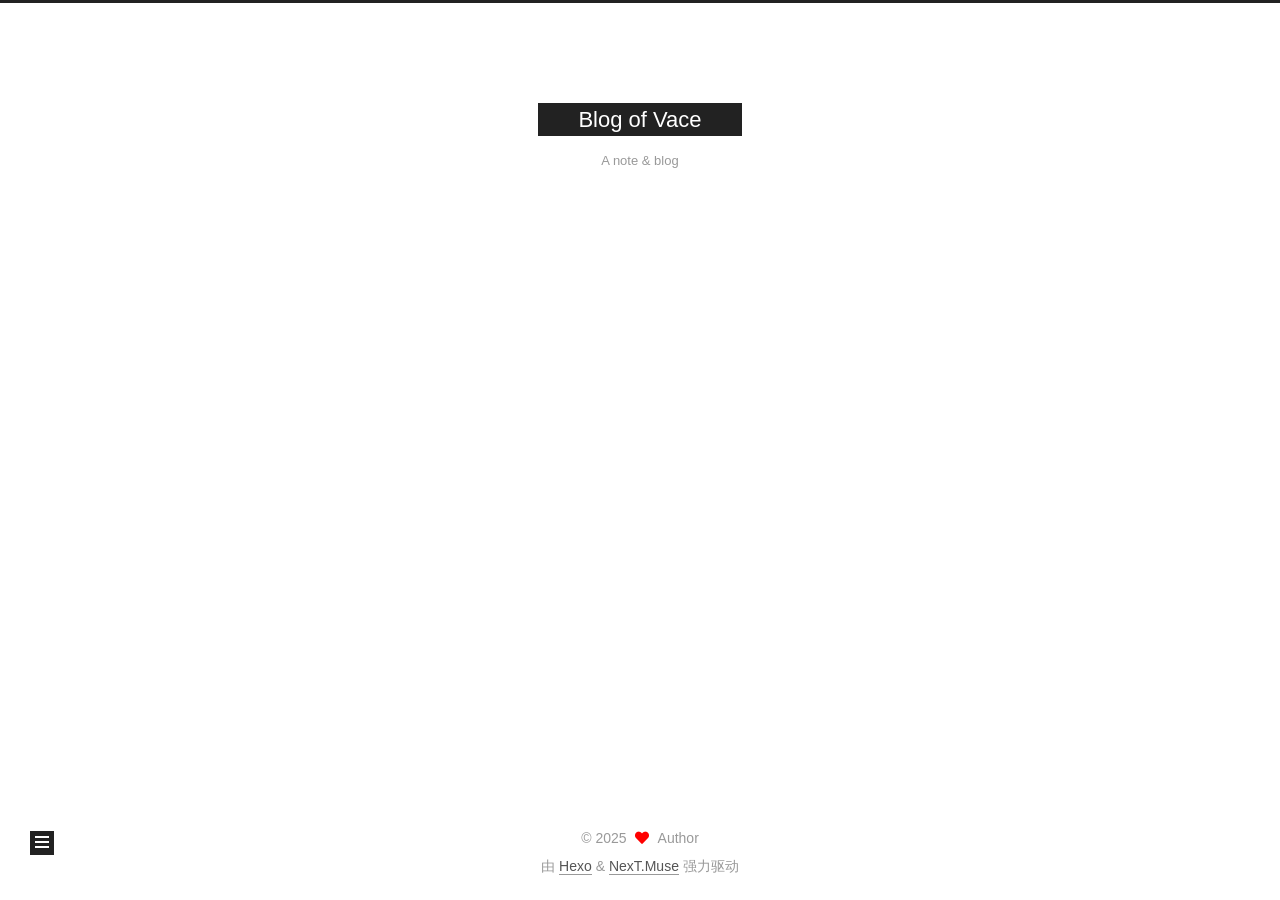
==== about/index.html @ 13afd76b "Site updated: 2025-03-14 20:47:17" ====
<!DOCTYPE html>
<html lang="zh-CN">
<head>
  <meta charset="UTF-8">
<meta name="viewport" content="width=device-width, initial-scale=1, maximum-scale=2">
<meta name="theme-color" content="#222">
<meta name="generator" content="Hexo 7.3.0">
  <link rel="apple-touch-icon" sizes="180x180" href="/images/apple-touch-icon-next.png">
  <link rel="icon" type="image/png" sizes="32x32" href="/images/favicon-32x32-next.png">
  <link rel="icon" type="image/png" sizes="16x16" href="/images/favicon-16x16-next.png">
  <link rel="mask-icon" href="/images/logo.svg" color="#222">

<link rel="stylesheet" href="/css/main.css">


<link rel="stylesheet" href="/lib/font-awesome/css/all.min.css">

<script id="hexo-configurations">
    var NexT = window.NexT || {};
    var CONFIG = {"hostname":"marking-gong.github.io","root":"/","scheme":"Muse","version":"7.8.0","exturl":false,"sidebar":{"position":"left","display":"post","padding":18,"offset":12,"onmobile":false,"width_expanded":320,"width_dual_column":240},"copycode":{"enable":false,"show_result":false,"style":null},"back2top":{"enable":true,"sidebar":false,"scrollpercent":false},"bookmark":{"enable":false,"color":"#222","save":"auto"},"fancybox":false,"mediumzoom":false,"lazyload":false,"pangu":false,"comments":{"style":"tabs","active":null,"storage":true,"lazyload":false,"nav":null},"algolia":{"hits":{"per_page":10},"labels":{"input_placeholder":"Search for Posts","hits_empty":"We didn't find any results for the search: ${query}","hits_stats":"${hits} results found in ${time} ms"}},"localsearch":{"enable":false,"trigger":"auto","top_n_per_article":1,"unescape":false,"preload":false},"motion":{"enable":true,"async":false,"transition":{"post_block":"fadeIn","post_header":"fadeInDown","post_body":"fadeInDown","coll_header":"fadeInLeft","sidebar":"fadeInUp","menu_item":"fadeInDown"},"duration":200},"path":"search.xml"};
  </script>

  <meta property="og:type" content="website">
<meta property="og:title" content="about">
<meta property="og:url" content="https://marking-gong.github.io/about/index.html">
<meta property="og:site_name" content="Blog of Vace">
<meta property="og:locale" content="zh_CN">
<meta property="article:published_time" content="2025-03-08T15:42:40.000Z">
<meta property="article:modified_time" content="2025-03-08T15:42:40.580Z">
<meta property="article:author" content="John Doe">
<meta name="twitter:card" content="summary">

<link rel="canonical" href="https://marking-gong.github.io/about/">


<script id="page-configurations">
  // https://hexo.io/docs/variables.html
  CONFIG.page = {
    sidebar: "",
    isHome : false,
    isPost : false,
    lang   : 'zh-CN'
  };
</script>

  <title>about | Blog of Vace
</title>
  






  <noscript>
  <style>
  .use-motion .brand,
  .use-motion .menu-item,
  .sidebar-inner,
  .use-motion .post-block,
  .use-motion .pagination,
  .use-motion .comments,
  .use-motion .post-header,
  .use-motion .post-body,
  .use-motion .collection-header { opacity: initial; }

  .use-motion .site-title,
  .use-motion .site-subtitle {
    opacity: initial;
    top: initial;
  }

  .use-motion .logo-line-before i { left: initial; }
  .use-motion .logo-line-after i { right: initial; }
  </style>
</noscript>

</head>

<body itemscope itemtype="http://schema.org/WebPage">
  <div class="container use-motion">
    <div class="headband"></div>

    <header class="header" itemscope itemtype="http://schema.org/WPHeader">
      <div class="header-inner"><div class="site-brand-container">
  <div class="site-nav-toggle">
    <div class="toggle" aria-label="切换导航栏">
      <span class="toggle-line toggle-line-first"></span>
      <span class="toggle-line toggle-line-middle"></span>
      <span class="toggle-line toggle-line-last"></span>
    </div>
  </div>

  <div class="site-meta">

    <a href="/" class="brand" rel="start">
      <span class="logo-line-before"><i></i></span>
      <h1 class="site-title">Blog of Vace</h1>
      <span class="logo-line-after"><i></i></span>
    </a>
      <p class="site-subtitle" itemprop="description">A note & blog</p>
  </div>

  <div class="site-nav-right">
    <div class="toggle popup-trigger">
    </div>
  </div>
</div>




<nav class="site-nav">
</nav>




</div>
    </header>

    
  <div class="back-to-top">
    <i class="fa fa-arrow-up"></i>
    <span>0%</span>
  </div>


    <main class="main">
      <div class="main-inner">
        <div class="content-wrap">
          

          <div class="content page posts-expand">
            

    
    
    
    <div class="post-block" lang="zh-CN">
      <header class="post-header">

<h1 class="post-title" itemprop="name headline">about
</h1>

<div class="post-meta">
  

</div>

</header>

      
      
      
      <div class="post-body">
          
      </div>
      
      
      
    </div>
    

    
    
    


          </div>
          

<script>
  window.addEventListener('tabs:register', () => {
    let { activeClass } = CONFIG.comments;
    if (CONFIG.comments.storage) {
      activeClass = localStorage.getItem('comments_active') || activeClass;
    }
    if (activeClass) {
      let activeTab = document.querySelector(`a[href="#comment-${activeClass}"]`);
      if (activeTab) {
        activeTab.click();
      }
    }
  });
  if (CONFIG.comments.storage) {
    window.addEventListener('tabs:click', event => {
      if (!event.target.matches('.tabs-comment .tab-content .tab-pane')) return;
      let commentClass = event.target.classList[1];
      localStorage.setItem('comments_active', commentClass);
    });
  }
</script>

        </div>
          
  
  <div class="toggle sidebar-toggle">
    <span class="toggle-line toggle-line-first"></span>
    <span class="toggle-line toggle-line-middle"></span>
    <span class="toggle-line toggle-line-last"></span>
  </div>

  <aside class="sidebar">
    <div class="sidebar-inner">

      <ul class="sidebar-nav motion-element">
        <li class="sidebar-nav-toc">
          文章目录
        </li>
        <li class="sidebar-nav-overview">
          站点概览
        </li>
      </ul>

      <!--noindex-->
      <div class="post-toc-wrap sidebar-panel">
      </div>
      <!--/noindex-->

      <div class="site-overview-wrap sidebar-panel">
        <div class="site-author motion-element" itemprop="author" itemscope itemtype="http://schema.org/Person">
  <p class="site-author-name" itemprop="name">Author</p>
  <div class="site-description" itemprop="description"></div>
</div>
<div class="site-state-wrap motion-element">
  <nav class="site-state">
      <div class="site-state-item site-state-posts">
          <a href="/archives">
          <span class="site-state-item-count">2</span>
          <span class="site-state-item-name">日志</span>
        </a>
      </div>
  </nav>
</div>



      </div>

    </div>
  </aside>
  <div id="sidebar-dimmer"></div>


      </div>
    </main>

    <footer class="footer">
      <div class="footer-inner">
        

        

<div class="copyright">
  
  &copy; 
  <span itemprop="copyrightYear">2025</span>
  <span class="with-love">
    <i class="fa fa-heart"></i>
  </span>
  <span class="author" itemprop="copyrightHolder">Author</span>
</div>
  <div class="powered-by">由 <a href="https://hexo.io/" class="theme-link" rel="noopener" target="_blank">Hexo</a> & <a href="https://muse.theme-next.org/" class="theme-link" rel="noopener" target="_blank">NexT.Muse</a> 强力驱动
  </div>

        








      </div>
    </footer>
  </div>

  
  <script src="/lib/anime.min.js"></script>
  <script src="/lib/velocity/velocity.min.js"></script>
  <script src="/lib/velocity/velocity.ui.min.js"></script>

<script src="/js/utils.js"></script>

<script src="/js/motion.js"></script>


<script src="/js/schemes/muse.js"></script>


<script src="/js/next-boot.js"></script>




  















  

  

</body>
</html>
---- css/main.css ----
:root {
  --body-bg-color: #fff;
  --content-bg-color: #fff;
  --card-bg-color: #f5f5f5;
  --text-color: #555;
  --blockquote-color: #666;
  --link-color: #555;
  --link-hover-color: #222;
  --brand-color: #fff;
  --brand-hover-color: #fff;
  --table-row-odd-bg-color: #f9f9f9;
  --table-row-hover-bg-color: #f5f5f5;
  --menu-item-bg-color: #f5f5f5;
  --btn-default-bg: #222;
  --btn-default-color: #fff;
  --btn-default-border-color: #222;
  --btn-default-hover-bg: #fff;
  --btn-default-hover-color: #222;
  --btn-default-hover-border-color: #222;
}
html {
  line-height: 1.15; /* 1 */
  -webkit-text-size-adjust: 100%; /* 2 */
}
body {
  margin: 0;
}
main {
  display: block;
}
h1 {
  font-size: 2em;
  margin: 0.67em 0;
}
hr {
  box-sizing: content-box; /* 1 */
  height: 0; /* 1 */
  overflow: visible; /* 2 */
}
pre {
  font-family: monospace, monospace; /* 1 */
  font-size: 1em; /* 2 */
}
a {
  background: transparent;
}
abbr[title] {
  border-bottom: none; /* 1 */
  text-decoration: underline; /* 2 */
  text-decoration: underline dotted; /* 2 */
}
b,
strong {
  font-weight: bolder;
}
code,
kbd,
samp {
  font-family: monospace, monospace; /* 1 */
  font-size: 1em; /* 2 */
}
small {
  font-size: 80%;
}
sub,
sup {
  font-size: 75%;
  line-height: 0;
  position: relative;
  vertical-align: baseline;
}
sub {
  bottom: -0.25em;
}
sup {
  top: -0.5em;
}
img {
  border-style: none;
}
button,
input,
optgroup,
select,
textarea {
  font-family: inherit; /* 1 */
  font-size: 100%; /* 1 */
  line-height: 1.15; /* 1 */
  margin: 0; /* 2 */
}
button,
input {
/* 1 */
  overflow: visible;
}
button,
select {
/* 1 */
  text-transform: none;
}
button,
[type='button'],
[type='reset'],
[type='submit'] {
  -webkit-appearance: button;
}
button::-moz-focus-inner,
[type='button']::-moz-focus-inner,
[type='reset']::-moz-focus-inner,
[type='submit']::-moz-focus-inner {
  border-style: none;
  padding: 0;
}
button:-moz-focusring,
[type='button']:-moz-focusring,
[type='reset']:-moz-focusring,
[type='submit']:-moz-focusring {
  outline: 1px dotted ButtonText;
}
fieldset {
  padding: 0.35em 0.75em 0.625em;
}
legend {
  box-sizing: border-box; /* 1 */
  color: inherit; /* 2 */
  display: table; /* 1 */
  max-width: 100%; /* 1 */
  padding: 0; /* 3 */
  white-space: normal; /* 1 */
}
progress {
  vertical-align: baseline;
}
textarea {
  overflow: auto;
}
[type='checkbox'],
[type='radio'] {
  box-sizing: border-box; /* 1 */
  padding: 0; /* 2 */
}
[type='number']::-webkit-inner-spin-button,
[type='number']::-webkit-outer-spin-button {
  height: auto;
}
[type='search'] {
  outline-offset: -2px; /* 2 */
  -webkit-appearance: textfield; /* 1 */
}
[type='search']::-webkit-search-decoration {
  -webkit-appearance: none;
}
::-webkit-file-upload-button {
  font: inherit; /* 2 */
  -webkit-appearance: button; /* 1 */
}
details {
  display: block;
}
summary {
  display: list-item;
}
template {
  display: none;
}
[hidden] {
  display: none;
}
::selection {
  background: #262a30;
  color: #eee;
}
html,
body {
  height: 100%;
}
body {
  background: var(--body-bg-color);
  color: var(--text-color);
  font-family: 'Lato', "PingFang SC", "Microsoft YaHei", sans-serif;
  font-size: 1em;
  line-height: 2;
}
@media (max-width: 991px) {
  body {
    padding-left: 0 !important;
    padding-right: 0 !important;
  }
}
h1,
h2,
h3,
h4,
h5,
h6 {
  font-family: 'Lato', "PingFang SC", "Microsoft YaHei", sans-serif;
  font-weight: bold;
  line-height: 1.5;
  margin: 20px 0 15px;
}
h1 {
  font-size: 1.5em;
}
h2 {
  font-size: 1.375em;
}
h3 {
  font-size: 1.25em;
}
h4 {
  font-size: 1.125em;
}
h5 {
  font-size: 1em;
}
h6 {
  font-size: 0.875em;
}
p {
  margin: 0 0 20px 0;
}
a,
span.exturl {
  border-bottom: 1px solid #999;
  color: var(--link-color);
  outline: 0;
  text-decoration: none;
  overflow-wrap: break-word;
  word-wrap: break-word;
  cursor: pointer;
}
a:hover,
span.exturl:hover {
  border-bottom-color: var(--link-hover-color);
  color: var(--link-hover-color);
}
iframe,
img,
video {
  display: block;
  margin-left: auto;
  margin-right: auto;
  max-width: 100%;
}
hr {
  background-image: repeating-linear-gradient(-45deg, #ddd, #ddd 4px, transparent 4px, transparent 8px);
  border: 0;
  height: 3px;
  margin: 40px 0;
}
blockquote {
  border-left: 4px solid #ddd;
  color: var(--blockquote-color);
  margin: 0;
  padding: 0 15px;
}
blockquote cite::before {
  content: '-';
  padding: 0 5px;
}
dt {
  font-weight: bold;
}
dd {
  margin: 0;
  padding: 0;
}
kbd {
  background-color: #f5f5f5;
  background-image: linear-gradient(#eee, #fff, #eee);
  border: 1px solid #ccc;
  border-radius: 0.2em;
  box-shadow: 0.1em 0.1em 0.2em rgba(0,0,0,0.1);
  color: #555;
  font-family: inherit;
  padding: 0.1em 0.3em;
  white-space: nowrap;
}
.table-container {
  overflow: auto;
}
table {
  border-collapse: collapse;
  border-spacing: 0;
  font-size: 0.875em;
  margin: 0 0 20px 0;
  width: 100%;
}
tbody tr:nth-of-type(odd) {
  background: var(--table-row-odd-bg-color);
}
tbody tr:hover {
  background: var(--table-row-hover-bg-color);
}
caption,
th,
td {
  font-weight: normal;
  padding: 8px;
  vertical-align: middle;
}
th,
td {
  border: 1px solid #ddd;
  border-bottom: 3px solid #ddd;
}
th {
  font-weight: 700;
  padding-bottom: 10px;
}
td {
  border-bottom-width: 1px;
}
.btn {
  background: var(--btn-default-bg);
  border: 2px solid var(--btn-default-border-color);
  border-radius: 0;
  color: var(--btn-default-color);
  display: inline-block;
  font-size: 0.875em;
  line-height: 2;
  padding: 0 20px;
  text-decoration: none;
  transition-property: background-color;
  transition-delay: 0s;
  transition-duration: 0.2s;
  transition-timing-function: ease-in-out;
}
.btn:hover {
  background: var(--btn-default-hover-bg);
  border-color: var(--btn-default-hover-border-color);
  color: var(--btn-default-hover-color);
}
.btn + .btn {
  margin: 0 0 8px 8px;
}
.btn .fa-fw {
  text-align: left;
  width: 1.285714285714286em;
}
.toggle {
  line-height: 0;
}
.toggle .toggle-line {
  background: #fff;
  display: inline-block;
  height: 2px;
  left: 0;
  position: relative;
  top: 0;
  transition: all 0.4s;
  vertical-align: top;
  width: 100%;
}
.toggle .toggle-line:not(:first-child) {
  margin-top: 3px;
}
.toggle.toggle-arrow .toggle-line-first {
  left: 50%;
  top: 2px;
  transform: rotate(45deg);
  width: 50%;
}
.toggle.toggle-arrow .toggle-line-middle {
  left: 2px;
  width: 90%;
}
.toggle.toggle-arrow .toggle-line-last {
  left: 50%;
  top: -2px;
  transform: rotate(-45deg);
  width: 50%;
}
.toggle.toggle-close .toggle-line-first {
  transform: rotate(-45deg);
  top: 5px;
}
.toggle.toggle-close .toggle-line-middle {
  opacity: 0;
}
.toggle.toggle-close .toggle-line-last {
  transform: rotate(45deg);
  top: -5px;
}
.highlight,
pre {
  background: #f7f7f7;
  color: #4d4d4c;
  line-height: 1.6;
  margin: 0 auto 20px;
}
pre,
code {
  font-family: consolas, Menlo, monospace, "PingFang SC", "Microsoft YaHei";
}
code {
  background: #eee;
  border-radius: 3px;
  color: #555;
  padding: 2px 4px;
  overflow-wrap: break-word;
  word-wrap: break-word;
}
.highlight *::selection {
  background: #d6d6d6;
}
.highlight pre {
  border: 0;
  margin: 0;
  padding: 10px 0;
}
.highlight table {
  border: 0;
  margin: 0;
  width: auto;
}
.highlight td {
  border: 0;
  padding: 0;
}
.highlight figcaption {
  background: #eff2f3;
  color: #4d4d4c;
  display: flex;
  font-size: 0.875em;
  justify-content: space-between;
  line-height: 1.2;
  padding: 0.5em;
}
.highlight figcaption a {
  color: #4d4d4c;
}
.highlight figcaption a:hover {
  border-bottom-color: #4d4d4c;
}
.highlight .gutter {
  -moz-user-select: none;
  -ms-user-select: none;
  -webkit-user-select: none;
  user-select: none;
}
.highlight .gutter pre {
  background: #eff2f3;
  color: #869194;
  padding-left: 10px;
  padding-right: 10px;
  text-align: right;
}
.highlight .code pre {
  background: #f7f7f7;
  padding-left: 10px;
  width: 100%;
}
.gist table {
  width: auto;
}
.gist table td {
  border: 0;
}
pre {
  overflow: auto;
  padding: 10px;
}
pre code {
  background: none;
  color: #4d4d4c;
  font-size: 0.875em;
  padding: 0;
  text-shadow: none;
}
pre .deletion {
  background: #fdd;
}
pre .addition {
  background: #dfd;
}
pre .meta {
  color: #eab700;
  -moz-user-select: none;
  -ms-user-select: none;
  -webkit-user-select: none;
  user-select: none;
}
pre .comment {
  color: #8e908c;
}
pre .variable,
pre .attribute,
pre .tag,
pre .name,
pre .regexp,
pre .ruby .constant,
pre .xml .tag .title,
pre .xml .pi,
pre .xml .doctype,
pre .html .doctype,
pre .css .id,
pre .css .class,
pre .css .pseudo {
  color: #c82829;
}
pre .number,
pre .preprocessor,
pre .built_in,
pre .builtin-name,
pre .literal,
pre .params,
pre .constant,
pre .command {
  color: #f5871f;
}
pre .ruby .class .title,
pre .css .rules .attribute,
pre .string,
pre .symbol,
pre .value,
pre .inheritance,
pre .header,
pre .ruby .symbol,
pre .xml .cdata,
pre .special,
pre .formula {
  color: #718c00;
}
pre .title,
pre .css .hexcolor {
  color: #3e999f;
}
pre .function,
pre .python .decorator,
pre .python .title,
pre .ruby .function .title,
pre .ruby .title .keyword,
pre .perl .sub,
pre .javascript .title,
pre .coffeescript .title {
  color: #4271ae;
}
pre .keyword,
pre .javascript .function {
  color: #8959a8;
}
.blockquote-center {
  border-left: none;
  margin: 40px 0;
  padding: 0;
  position: relative;
  text-align: center;
}
.blockquote-center .fa {
  display: block;
  opacity: 0.6;
  position: absolute;
  width: 100%;
}
.blockquote-center .fa-quote-left {
  border-top: 1px solid #ccc;
  text-align: left;
  top: -20px;
}
.blockquote-center .fa-quote-right {
  border-bottom: 1px solid #ccc;
  text-align: right;
  bottom: -20px;
}
.blockquote-center p,
.blockquote-center div {
  text-align: center;
}
.post-body .group-picture img {
  margin: 0 auto;
  padding: 0 3px;
}
.group-picture-row {
  margin-bottom: 6px;
  overflow: hidden;
}
.group-picture-column {
  float: left;
  margin-bottom: 10px;
}
.post-body .label {
  color: #555;
  display: inline;
  padding: 0 2px;
}
.post-body .label.default {
  background: #f0f0f0;
}
.post-body .label.primary {
  background: #efe6f7;
}
.post-body .label.info {
  background: #e5f2f8;
}
.post-body .label.success {
  background: #e7f4e9;
}
.post-body .label.warning {
  background: #fcf6e1;
}
.post-body .label.danger {
  background: #fae8eb;
}
.post-body .tabs {
  margin-bottom: 20px;
}
.post-body .tabs,
.tabs-comment {
  display: block;
  padding-top: 10px;
  position: relative;
}
.post-body .tabs ul.nav-tabs,
.tabs-comment ul.nav-tabs {
  display: flex;
  flex-wrap: wrap;
  margin: 0;
  margin-bottom: -1px;
  padding: 0;
}
@media (max-width: 413px) {
  .post-body .tabs ul.nav-tabs,
  .tabs-comment ul.nav-tabs {
    display: block;
    margin-bottom: 5px;
  }
}
.post-body .tabs ul.nav-tabs li.tab,
.tabs-comment ul.nav-tabs li.tab {
  border-bottom: 1px solid #ddd;
  border-left: 1px solid transparent;
  border-right: 1px solid transparent;
  border-top: 3px solid transparent;
  flex-grow: 1;
  list-style-type: none;
  border-radius: 0 0 0 0;
}
@media (max-width: 413px) {
  .post-body .tabs ul.nav-tabs li.tab,
  .tabs-comment ul.nav-tabs li.tab {
    border-bottom: 1px solid transparent;
    border-left: 3px solid transparent;
    border-right: 1px solid transparent;
    border-top: 1px solid transparent;
  }
}
@media (max-width: 413px) {
  .post-body .tabs ul.nav-tabs li.tab,
  .tabs-comment ul.nav-tabs li.tab {
    border-radius: 0;
  }
}
.post-body .tabs ul.nav-tabs li.tab a,
.tabs-comment ul.nav-tabs li.tab a {
  border-bottom: initial;
  display: block;
  line-height: 1.8;
  outline: 0;
  padding: 0.25em 0.75em;
  text-align: center;
  transition-delay: 0s;
  transition-duration: 0.2s;
  transition-timing-function: ease-out;
}
.post-body .tabs ul.nav-tabs li.tab a i,
.tabs-comment ul.nav-tabs li.tab a i {
  width: 1.285714285714286em;
}
.post-body .tabs ul.nav-tabs li.tab.active,
.tabs-comment ul.nav-tabs li.tab.active {
  border-bottom: 1px solid transparent;
  border-left: 1px solid #ddd;
  border-right: 1px solid #ddd;
  border-top: 3px solid #fc6423;
}
@media (max-width: 413px) {
  .post-body .tabs ul.nav-tabs li.tab.active,
  .tabs-comment ul.nav-tabs li.tab.active {
    border-bottom: 1px solid #ddd;
    border-left: 3px solid #fc6423;
    border-right: 1px solid #ddd;
    border-top: 1px solid #ddd;
  }
}
.post-body .tabs ul.nav-tabs li.tab.active a,
.tabs-comment ul.nav-tabs li.tab.active a {
  color: var(--link-color);
  cursor: default;
}
.post-body .tabs .tab-content .tab-pane,
.tabs-comment .tab-content .tab-pane {
  border: 1px solid #ddd;
  border-top: 0;
  padding: 20px 20px 0 20px;
  border-radius: 0;
}
.post-body .tabs .tab-content .tab-pane:not(.active),
.tabs-comment .tab-content .tab-pane:not(.active) {
  display: none;
}
.post-body .tabs .tab-content .tab-pane.active,
.tabs-comment .tab-content .tab-pane.active {
  display: block;
}
.post-body .tabs .tab-content .tab-pane.active:nth-of-type(1),
.tabs-comment .tab-content .tab-pane.active:nth-of-type(1) {
  border-radius: 0 0 0 0;
}
@media (max-width: 413px) {
  .post-body .tabs .tab-content .tab-pane.active:nth-of-type(1),
  .tabs-comment .tab-content .tab-pane.active:nth-of-type(1) {
    border-radius: 0;
  }
}
.post-body .note {
  border-radius: 3px;
  margin-bottom: 20px;
  padding: 1em;
  position: relative;
  border: 1px solid #eee;
  border-left-width: 5px;
}
.post-body .note h2,
.post-body .note h3,
.post-body .note h4,
.post-body .note h5,
.post-body .note h6 {
  margin-top: 0;
  border-bottom: initial;
  margin-bottom: 0;
  padding-top: 0;
}
.post-body .note p:first-child,
.post-body .note ul:first-child,
.post-body .note ol:first-child,
.post-body .note table:first-child,
.post-body .note pre:first-child,
.post-body .note blockquote:first-child,
.post-body .note img:first-child {
  margin-top: 0;
}
.post-body .note p:last-child,
.post-body .note ul:last-child,
.post-body .note ol:last-child,
.post-body .note table:last-child,
.post-body .note pre:last-child,
.post-body .note blockquote:last-child,
.post-body .note img:last-child {
  margin-bottom: 0;
}
.post-body .note.default {
  border-left-color: #777;
}
.post-body .note.default h2,
.post-body .note.default h3,
.post-body .note.default h4,
.post-body .note.default h5,
.post-body .note.default h6 {
  color: #777;
}
.post-body .note.primary {
  border-left-color: #6f42c1;
}
.post-body .note.primary h2,
.post-body .note.primary h3,
.post-body .note.primary h4,
.post-body .note.primary h5,
.post-body .note.primary h6 {
  color: #6f42c1;
}
.post-body .note.info {
  border-left-color: #428bca;
}
.post-body .note.info h2,
.post-body .note.info h3,
.post-body .note.info h4,
.post-body .note.info h5,
.post-body .note.info h6 {
  color: #428bca;
}
.post-body .note.success {
  border-left-color: #5cb85c;
}
.post-body .note.success h2,
.post-body .note.success h3,
.post-body .note.success h4,
.post-body .note.success h5,
.post-body .note.success h6 {
  color: #5cb85c;
}
.post-body .note.warning {
  border-left-color: #f0ad4e;
}
.post-body .note.warning h2,
.post-body .note.warning h3,
.post-body .note.warning h4,
.post-body .note.warning h5,
.post-body .note.warning h6 {
  color: #f0ad4e;
}
.post-body .note.danger {
  border-left-color: #d9534f;
}
.post-body .note.danger h2,
.post-body .note.danger h3,
.post-body .note.danger h4,
.post-body .note.danger h5,
.post-body .note.danger h6 {
  color: #d9534f;
}
.pagination .prev,
.pagination .next,
.pagination .page-number,
.pagination .space {
  display: inline-block;
  margin: 0 10px;
  padding: 0 11px;
  position: relative;
  top: -1px;
}
@media (max-width: 767px) {
  .pagination .prev,
  .pagination .next,
  .pagination .page-number,
  .pagination .space {
    margin: 0 5px;
  }
}
.pagination {
  border-top: 1px solid #eee;
  margin: 120px 0 0;
  text-align: center;
}
.pagination .prev,
.pagination .next,
.pagination .page-number {
  border-bottom: 0;
  border-top: 1px solid #eee;
  transition-property: border-color;
  transition-delay: 0s;
  transition-duration: 0.2s;
  transition-timing-function: ease-in-out;
}
.pagination .prev:hover,
.pagination .next:hover,
.pagination .page-number:hover {
  border-top-color: #222;
}
.pagination .space {
  margin: 0;
  padding: 0;
}
.pagination .prev {
  margin-left: 0;
}
.pagination .next {
  margin-right: 0;
}
.pagination .page-number.current {
  background: #ccc;
  border-top-color: #ccc;
  color: #fff;
}
@media (max-width: 767px) {
  .pagination {
    border-top: none;
  }
  .pagination .prev,
  .pagination .next,
  .pagination .page-number {
    border-bottom: 1px solid #eee;
    border-top: 0;
    margin-bottom: 10px;
    padding: 0 10px;
  }
  .pagination .prev:hover,
  .pagination .next:hover,
  .pagination .page-number:hover {
    border-bottom-color: #222;
  }
}
.comments {
  margin-top: 60px;
  overflow: hidden;
}
.comment-button-group {
  display: flex;
  flex-wrap: wrap-reverse;
  justify-content: center;
  margin: 1em 0;
}
.comment-button-group .comment-button {
  margin: 0.1em 0.2em;
}
.comment-button-group .comment-button.active {
  background: var(--btn-default-hover-bg);
  border-color: var(--btn-default-hover-border-color);
  color: var(--btn-default-hover-color);
}
.comment-position {
  display: none;
}
.comment-position.active {
  display: block;
}
.tabs-comment {
  background: var(--content-bg-color);
  margin-top: 4em;
  padding-top: 0;
}
.tabs-comment .comments {
  border: 0;
  box-shadow: none;
  margin-top: 0;
  padding-top: 0;
}
.container {
  min-height: 100%;
  position: relative;
}
.main-inner {
  margin: 0 auto;
  width: 700px;
}
@media (min-width: 1200px) {
  .main-inner {
    width: 800px;
  }
}
@media (min-width: 1600px) {
  .main-inner {
    width: 900px;
  }
}
@media (max-width: 767px) {
  .content-wrap {
    padding: 0 20px;
  }
}
.header {
  background: transparent;
}
.header-inner {
  margin: 0 auto;
  width: 700px;
}
@media (min-width: 1200px) {
  .header-inner {
    width: 800px;
  }
}
@media (min-width: 1600px) {
  .header-inner {
    width: 900px;
  }
}
.site-brand-container {
  display: flex;
  flex-shrink: 0;
  padding: 0 10px;
}
.headband {
  background: #222;
  height: 3px;
}
.site-meta {
  flex-grow: 1;
  text-align: center;
}
@media (max-width: 767px) {
  .site-meta {
    text-align: center;
  }
}
.brand {
  border-bottom: none;
  color: var(--brand-color);
  display: inline-block;
  line-height: 1.375em;
  padding: 0 40px;
  position: relative;
}
.brand:hover {
  color: var(--brand-hover-color);
}
.site-title {
  font-family: 'Lato', "PingFang SC", "Microsoft YaHei", sans-serif;
  font-size: 1.375em;
  font-weight: normal;
  margin: 0;
}
.site-subtitle {
  color: #999;
  font-size: 0.8125em;
  margin: 10px 0;
}
.use-motion .brand {
  opacity: 0;
}
.use-motion .site-title,
.use-motion .site-subtitle,
.use-motion .custom-logo-image {
  opacity: 0;
  position: relative;
  top: -10px;
}
.site-nav-toggle,
.site-nav-right {
  display: none;
}
@media (max-width: 767px) {
  .site-nav-toggle,
  .site-nav-right {
    display: flex;
    flex-direction: column;
    justify-content: center;
  }
}
.site-nav-toggle .toggle,
.site-nav-right .toggle {
  color: var(--text-color);
  padding: 10px;
  width: 22px;
}
.site-nav-toggle .toggle .toggle-line,
.site-nav-right .toggle .toggle-line {
  background: var(--text-color);
  border-radius: 1px;
}
.site-nav {
  display: block;
}
@media (max-width: 767px) {
  .site-nav {
    clear: both;
    display: none;
  }
}
.site-nav.site-nav-on {
  display: block;
}
.menu {
  margin-top: 20px;
  padding-left: 0;
  text-align: center;
}
.menu-item {
  display: inline-block;
  list-style: none;
  margin: 0 10px;
}
@media (max-width: 767px) {
  .menu-item {
    display: block;
    margin-top: 10px;
  }
  .menu-item.menu-item-search {
    display: none;
  }
}
.menu-item a,
.menu-item span.exturl {
  border-bottom: 0;
  display: block;
  font-size: 0.8125em;
  transition-property: border-color;
  transition-delay: 0s;
  transition-duration: 0.2s;
  transition-timing-function: ease-in-out;
}
@media (hover: none) {
  .menu-item a:hover,
  .menu-item span.exturl:hover {
    border-bottom-color: transparent !important;
  }
}
.menu-item .fa,
.menu-item .fab,
.menu-item .far,
.menu-item .fas {
  margin-right: 8px;
}
.menu-item .badge {
  display: inline-block;
  font-weight: bold;
  line-height: 1;
  margin-left: 0.35em;
  margin-top: 0.35em;
  text-align: center;
  white-space: nowrap;
}
@media (max-width: 767px) {
  .menu-item .badge {
    float: right;
    margin-left: 0;
  }
}
.menu-item-active a,
.menu .menu-item a:hover,
.menu .menu-item span.exturl:hover {
  background: var(--menu-item-bg-color);
}
.use-motion .menu-item {
  opacity: 0;
}
.sidebar {
  background: #222;
  bottom: 0;
  box-shadow: inset 0 2px 6px #000;
  position: fixed;
  top: 0;
}
@media (max-width: 991px) {
  .sidebar {
    display: none;
  }
}
.sidebar-inner {
  color: #999;
  padding: 18px 10px;
  text-align: center;
}
.cc-license {
  margin-top: 10px;
  text-align: center;
}
.cc-license .cc-opacity {
  border-bottom: none;
  opacity: 0.7;
}
.cc-license .cc-opacity:hover {
  opacity: 0.9;
}
.cc-license img {
  display: inline-block;
}
.site-author-image {
  border: 2px solid #333;
  display: block;
  margin: 0 auto;
  max-width: 96px;
  padding: 2px;
}
.site-author-name {
  color: #f5f5f5;
  font-weight: normal;
  margin: 5px 0 0;
  text-align: center;
}
.site-description {
  color: #999;
  font-size: 1em;
  margin-top: 5px;
  text-align: center;
}
.links-of-author {
  margin-top: 15px;
}
.links-of-author a,
.links-of-author span.exturl {
  border-bottom-color: #555;
  display: inline-block;
  font-size: 0.8125em;
  margin-bottom: 10px;
  margin-right: 10px;
  vertical-align: middle;
}
.links-of-author a::before,
.links-of-author span.exturl::before {
  background: #547a87;
  border-radius: 50%;
  content: ' ';
  display: inline-block;
  height: 4px;
  margin-right: 3px;
  vertical-align: middle;
  width: 4px;
}
.sidebar-button {
  margin-top: 15px;
}
.sidebar-button a {
  border: 1px solid #fc6423;
  border-radius: 4px;
  color: #fc6423;
  display: inline-block;
  padding: 0 15px;
}
.sidebar-button a .fa,
.sidebar-button a .fab,
.sidebar-button a .far,
.sidebar-button a .fas {
  margin-right: 5px;
}
.sidebar-button a:hover {
  background: #fc6423;
  border: 1px solid #fc6423;
  color: #fff;
}
.sidebar-button a:hover .fa,
.sidebar-button a:hover .fab,
.sidebar-button a:hover .far,
.sidebar-button a:hover .fas {
  color: #fff;
}
.links-of-blogroll {
  font-size: 0.8125em;
  margin-top: 10px;
}
.links-of-blogroll-title {
  font-size: 0.875em;
  font-weight: 600;
  margin-top: 0;
}
.links-of-blogroll-list {
  list-style: none;
  margin: 0;
  padding: 0;
}
#sidebar-dimmer {
  display: none;
}
@media (max-width: 767px) {
  #sidebar-dimmer {
    background: #000;
    display: block;
    height: 100%;
    left: 100%;
    opacity: 0;
    position: fixed;
    top: 0;
    width: 100%;
    z-index: 1100;
  }
  .sidebar-active + #sidebar-dimmer {
    opacity: 0.7;
    transform: translateX(-100%);
    transition: opacity 0.5s;
  }
}
.sidebar-nav {
  margin: 0;
  padding-bottom: 20px;
  padding-left: 0;
}
.sidebar-nav li {
  border-bottom: 1px solid transparent;
  color: #666;
  cursor: pointer;
  display: inline-block;
  font-size: 0.875em;
}
.sidebar-nav li.sidebar-nav-overview {
  margin-left: 10px;
}
.sidebar-nav li:hover {
  color: #f5f5f5;
}
.sidebar-nav .sidebar-nav-active {
  border-bottom-color: #87daff;
  color: #87daff;
}
.sidebar-nav .sidebar-nav-active:hover {
  color: #87daff;
}
.sidebar-panel {
  display: none;
  overflow-x: hidden;
  overflow-y: auto;
}
.sidebar-panel-active {
  display: block;
}
.sidebar-toggle {
  background: #222;
  bottom: 45px;
  cursor: pointer;
  height: 14px;
  left: 30px;
  padding: 5px;
  position: fixed;
  width: 14px;
  z-index: 1300;
}
@media (max-width: 991px) {
  .sidebar-toggle {
    left: 20px;
    opacity: 0.8;
    display: none;
  }
}
.sidebar-toggle:hover .toggle-line {
  background: #87daff;
}
.post-toc {
  font-size: 0.875em;
}
.post-toc ol {
  list-style: none;
  margin: 0;
  padding: 0 2px 5px 10px;
  text-align: left;
}
.post-toc ol > ol {
  padding-left: 0;
}
.post-toc ol a {
  transition-property: all;
  transition-delay: 0s;
  transition-duration: 0.2s;
  transition-timing-function: ease-in-out;
}
.post-toc .nav-item {
  line-height: 1.8;
  overflow: hidden;
  text-overflow: ellipsis;
  white-space: nowrap;
}
.post-toc .nav .nav-child {
  display: none;
}
.post-toc .nav .active > .nav-child {
  display: block;
}
.post-toc .nav .active-current > .nav-child {
  display: block;
}
.post-toc .nav .active-current > .nav-child > .nav-item {
  display: block;
}
.post-toc .nav .active > a {
  border-bottom-color: #87daff;
  color: #87daff;
}
.post-toc .nav .active-current > a {
  color: #87daff;
}
.post-toc .nav .active-current > a:hover {
  color: #87daff;
}
.site-state {
  display: flex;
  justify-content: center;
  line-height: 1.4;
  margin-top: 10px;
  overflow: hidden;
  text-align: center;
  white-space: nowrap;
}
.site-state-item {
  padding: 0 15px;
}
.site-state-item:not(:first-child) {
  border-left: 1px solid #333;
}
.site-state-item a {
  border-bottom: none;
}
.site-state-item-count {
  display: block;
  font-size: 1.25em;
  font-weight: 600;
  text-align: center;
}
.site-state-item-name {
  color: inherit;
  font-size: 0.875em;
}
.footer {
  color: #999;
  font-size: 0.875em;
  padding: 20px 0;
}
.footer.footer-fixed {
  bottom: 0;
  left: 0;
  position: absolute;
  right: 0;
}
.footer-inner {
  box-sizing: border-box;
  margin: 0 auto;
  text-align: center;
  width: 700px;
}
@media (min-width: 1200px) {
  .footer-inner {
    width: 800px;
  }
}
@media (min-width: 1600px) {
  .footer-inner {
    width: 900px;
  }
}
.languages {
  display: inline-block;
  font-size: 1.125em;
  position: relative;
}
.languages .lang-select-label span {
  margin: 0 0.5em;
}
.languages .lang-select {
  height: 100%;
  left: 0;
  opacity: 0;
  position: absolute;
  top: 0;
  width: 100%;
}
.with-love {
  color: #ff0000;
  display: inline-block;
  margin: 0 5px;
}
.powered-by,
.theme-info {
  display: inline-block;
}
@-moz-keyframes iconAnimate {
  0%, 100% {
    transform: scale(1);
  }
  10%, 30% {
    transform: scale(0.9);
  }
  20%, 40%, 60%, 80% {
    transform: scale(1.1);
  }
  50%, 70% {
    transform: scale(1.1);
  }
}
@-webkit-keyframes iconAnimate {
  0%, 100% {
    transform: scale(1);
  }
  10%, 30% {
    transform: scale(0.9);
  }
  20%, 40%, 60%, 80% {
    transform: scale(1.1);
  }
  50%, 70% {
    transform: scale(1.1);
  }
}
@-o-keyframes iconAnimate {
  0%, 100% {
    transform: scale(1);
  }
  10%, 30% {
    transform: scale(0.9);
  }
  20%, 40%, 60%, 80% {
    transform: scale(1.1);
  }
  50%, 70% {
    transform: scale(1.1);
  }
}
@keyframes iconAnimate {
  0%, 100% {
    transform: scale(1);
  }
  10%, 30% {
    transform: scale(0.9);
  }
  20%, 40%, 60%, 80% {
    transform: scale(1.1);
  }
  50%, 70% {
    transform: scale(1.1);
  }
}
.back-to-top {
  font-size: 12px;
  text-align: center;
  transition-delay: 0s;
  transition-duration: 0.2s;
  transition-timing-function: ease-in-out;
}
.back-to-top {
  background: #222;
  bottom: -100px;
  box-sizing: border-box;
  color: #fff;
  cursor: pointer;
  left: 30px;
  opacity: 1;
  padding: 0 6px;
  position: fixed;
  transition-property: bottom;
  z-index: 1300;
  width: 24px;
}
.back-to-top span {
  display: none;
}
.back-to-top:hover {
  color: #87daff;
}
.back-to-top.back-to-top-on {
  bottom: 19px;
}
@media (max-width: 991px) {
  .back-to-top {
    left: 20px;
    opacity: 0.8;
  }
}
.post-body {
  font-family: 'Lato', "PingFang SC", "Microsoft YaHei", sans-serif;
  overflow-wrap: break-word;
  word-wrap: break-word;
}
@media (min-width: 1200px) {
  .post-body {
    font-size: 1.125em;
  }
}
.post-body .exturl .fa {
  font-size: 0.875em;
  margin-left: 4px;
}
.post-body .image-caption,
.post-body .figure .caption {
  color: #999;
  font-size: 0.875em;
  font-weight: bold;
  line-height: 1;
  margin: -20px auto 15px;
  text-align: center;
}
.post-sticky-flag {
  display: inline-block;
  transform: rotate(30deg);
}
.post-button {
  margin-top: 40px;
  text-align: center;
}
.use-motion .post-block,
.use-motion .pagination,
.use-motion .comments {
  opacity: 0;
}
.use-motion .post-header {
  opacity: 0;
}
.use-motion .post-body {
  opacity: 0;
}
.use-motion .collection-header {
  opacity: 0;
}
.posts-collapse {
  margin-left: 35px;
  position: relative;
}
@media (max-width: 767px) {
  .posts-collapse {
    margin-left: 0px;
    margin-right: 0px;
  }
}
.posts-collapse .collection-title {
  font-size: 1.125em;
  position: relative;
}
.posts-collapse .collection-title::before {
  background: #999;
  border: 1px solid #fff;
  border-radius: 50%;
  content: ' ';
  height: 10px;
  left: 0;
  margin-left: -6px;
  margin-top: -4px;
  position: absolute;
  top: 50%;
  width: 10px;
}
.posts-collapse .collection-year {
  font-size: 1.5em;
  font-weight: bold;
  margin: 60px 0;
  position: relative;
}
.posts-collapse .collection-year::before {
  background: #bbb;
  border-radius: 50%;
  content: ' ';
  height: 8px;
  left: 0;
  margin-left: -4px;
  margin-top: -4px;
  position: absolute;
  top: 50%;
  width: 8px;
}
.posts-collapse .collection-header {
  display: block;
  margin: 0 0 0 20px;
}
.posts-collapse .collection-header small {
  color: #bbb;
  margin-left: 5px;
}
.posts-collapse .post-header {
  border-bottom: 1px dashed #ccc;
  margin: 30px 0;
  padding-left: 15px;
  position: relative;
  transition-property: border;
  transition-delay: 0s;
  transition-duration: 0.2s;
  transition-timing-function: ease-in-out;
}
.posts-collapse .post-header::before {
  background: #bbb;
  border: 1px solid #fff;
  border-radius: 50%;
  content: ' ';
  height: 6px;
  left: 0;
  margin-left: -4px;
  position: absolute;
  top: 0.75em;
  transition-property: background;
  width: 6px;
  transition-delay: 0s;
  transition-duration: 0.2s;
  transition-timing-function: ease-in-out;
}
.posts-collapse .post-header:hover {
  border-bottom-color: #666;
}
.posts-collapse .post-header:hover::before {
  background: #222;
}
.posts-collapse .post-meta {
  display: inline;
  font-size: 0.75em;
  margin-right: 10px;
}
.posts-collapse .post-title {
  display: inline;
}
.posts-collapse .post-title a,
.posts-collapse .post-title span.exturl {
  border-bottom: none;
  color: var(--link-color);
}
.posts-collapse .post-title .fa-external-link-alt {
  font-size: 0.875em;
  margin-left: 5px;
}
.posts-collapse::before {
  background: #f5f5f5;
  content: ' ';
  height: 100%;
  left: 0;
  margin-left: -2px;
  position: absolute;
  top: 1.25em;
  width: 4px;
}
.post-eof {
  background: #ccc;
  height: 1px;
  margin: 80px auto 60px;
  text-align: center;
  width: 8%;
}
.post-block:last-of-type .post-eof {
  display: none;
}
.content {
  padding-top: 40px;
}
@media (min-width: 992px) {
  .post-body {
    text-align: justify;
  }
}
@media (max-width: 991px) {
  .post-body {
    text-align: justify;
  }
}
.post-body h1,
.post-body h2,
.post-body h3,
.post-body h4,
.post-body h5,
.post-body h6 {
  padding-top: 10px;
}
.post-body h1 .header-anchor,
.post-body h2 .header-anchor,
.post-body h3 .header-anchor,
.post-body h4 .header-anchor,
.post-body h5 .header-anchor,
.post-body h6 .header-anchor {
  border-bottom-style: none;
  color: #ccc;
  float: right;
  margin-left: 10px;
  visibility: hidden;
}
.post-body h1 .header-anchor:hover,
.post-body h2 .header-anchor:hover,
.post-body h3 .header-anchor:hover,
.post-body h4 .header-anchor:hover,
.post-body h5 .header-anchor:hover,
.post-body h6 .header-anchor:hover {
  color: inherit;
}
.post-body h1:hover .header-anchor,
.post-body h2:hover .header-anchor,
.post-body h3:hover .header-anchor,
.post-body h4:hover .header-anchor,
.post-body h5:hover .header-anchor,
.post-body h6:hover .header-anchor {
  visibility: visible;
}
.post-body iframe,
.post-body img,
.post-body video {
  margin-bottom: 20px;
}
.post-body .video-container {
  height: 0;
  margin-bottom: 20px;
  overflow: hidden;
  padding-top: 75%;
  position: relative;
  width: 100%;
}
.post-body .video-container iframe,
.post-body .video-container object,
.post-body .video-container embed {
  height: 100%;
  left: 0;
  margin: 0;
  position: absolute;
  top: 0;
  width: 100%;
}
.post-gallery {
  align-items: center;
  display: grid;
  grid-gap: 10px;
  grid-template-columns: 1fr 1fr 1fr;
  margin-bottom: 20px;
}
@media (max-width: 767px) {
  .post-gallery {
    grid-template-columns: 1fr 1fr;
  }
}
.post-gallery a {
  border: 0;
}
.post-gallery img {
  margin: 0;
}
.posts-expand .post-header {
  font-size: 1.125em;
}
.posts-expand .post-title {
  font-size: 1.5em;
  font-weight: normal;
  margin: initial;
  text-align: center;
  overflow-wrap: break-word;
  word-wrap: break-word;
}
.posts-expand .post-title-link {
  border-bottom: none;
  color: var(--link-color);
  display: inline-block;
  position: relative;
  vertical-align: top;
}
.posts-expand .post-title-link::before {
  background: var(--link-color);
  bottom: 0;
  content: '';
  height: 2px;
  left: 0;
  position: absolute;
  transform: scaleX(0);
  visibility: hidden;
  width: 100%;
  transition-delay: 0s;
  transition-duration: 0.2s;
  transition-timing-function: ease-in-out;
}
.posts-expand .post-title-link:hover::before {
  transform: scaleX(1);
  visibility: visible;
}
.posts-expand .post-title-link .fa-external-link-alt {
  font-size: 0.875em;
  margin-left: 5px;
}
.posts-expand .post-meta {
  color: #999;
  font-family: 'Lato', "PingFang SC", "Microsoft YaHei", sans-serif;
  font-size: 0.75em;
  margin: 3px 0 60px 0;
  text-align: center;
}
.posts-expand .post-meta .post-description {
  font-size: 0.875em;
  margin-top: 2px;
}
.posts-expand .post-meta time {
  border-bottom: 1px dashed #999;
  cursor: pointer;
}
.post-meta .post-meta-item + .post-meta-item::before {
  content: '|';
  margin: 0 0.5em;
}
.post-meta-divider {
  margin: 0 0.5em;
}
.post-meta-item-icon {
  margin-right: 3px;
}
@media (max-width: 991px) {
  .post-meta-item-icon {
    display: inline-block;
  }
}
@media (max-width: 991px) {
  .post-meta-item-text {
    display: none;
  }
}
.post-nav {
  border-top: 1px solid #eee;
  display: flex;
  justify-content: space-between;
  margin-top: 15px;
  padding: 10px 5px 0;
}
.post-nav-item {
  flex: 1;
}
.post-nav-item a {
  border-bottom: none;
  display: block;
  font-size: 0.875em;
  line-height: 1.6;
  position: relative;
}
.post-nav-item a:active {
  top: 2px;
}
.post-nav-item .fa {
  font-size: 0.75em;
}
.post-nav-item:first-child {
  margin-right: 15px;
}
.post-nav-item:first-child .fa {
  margin-right: 5px;
}
.post-nav-item:last-child {
  margin-left: 15px;
  text-align: right;
}
.post-nav-item:last-child .fa {
  margin-left: 5px;
}
.rtl.post-body p,
.rtl.post-body a,
.rtl.post-body h1,
.rtl.post-body h2,
.rtl.post-body h3,
.rtl.post-body h4,
.rtl.post-body h5,
.rtl.post-body h6,
.rtl.post-body li,
.rtl.post-body ul,
.rtl.post-body ol {
  direction: rtl;
  font-family: UKIJ Ekran;
}
.rtl.post-title {
  font-family: UKIJ Ekran;
}
.post-tags {
  margin-top: 40px;
  text-align: center;
}
.post-tags a {
  display: inline-block;
  font-size: 0.8125em;
}
.post-tags a:not(:last-child) {
  margin-right: 10px;
}
.post-widgets {
  border-top: 1px solid #eee;
  margin-top: 15px;
  text-align: center;
}
.wp_rating {
  height: 20px;
  line-height: 20px;
  margin-top: 10px;
  padding-top: 6px;
  text-align: center;
}
.social-like {
  display: flex;
  font-size: 0.875em;
  justify-content: center;
  text-align: center;
}
.reward-container {
  margin: 20px auto;
  padding: 10px 0;
  text-align: center;
  width: 90%;
}
.reward-container button {
  background: transparent;
  border: 1px solid #fc6423;
  border-radius: 0;
  color: #fc6423;
  cursor: pointer;
  line-height: 2;
  outline: 0;
  padding: 0 15px;
  vertical-align: text-top;
}
.reward-container button:hover {
  background: #fc6423;
  border: 1px solid transparent;
  color: #fa9366;
}
#qr {
  padding-top: 20px;
}
#qr a {
  border: 0;
}
#qr img {
  display: inline-block;
  margin: 0.8em 2em 0 2em;
  max-width: 100%;
  width: 180px;
}
#qr p {
  text-align: center;
}
.category-all-page .category-all-title {
  text-align: center;
}
.category-all-page .category-all {
  margin-top: 20px;
}
.category-all-page .category-list {
  list-style: none;
  margin: 0;
  padding: 0;
}
.category-all-page .category-list-item {
  margin: 5px 10px;
}
.category-all-page .category-list-count {
  color: #bbb;
}
.category-all-page .category-list-count::before {
  content: ' (';
  display: inline;
}
.category-all-page .category-list-count::after {
  content: ') ';
  display: inline;
}
.category-all-page .category-list-child {
  padding-left: 10px;
}
.event-list {
  padding: 0;
}
.event-list hr {
  background: #222;
  margin: 20px 0 45px 0;
}
.event-list hr::after {
  background: #222;
  color: #fff;
  content: 'NOW';
  display: inline-block;
  font-weight: bold;
  padding: 0 5px;
  text-align: right;
}
.event-list .event {
  background: #222;
  margin: 20px 0;
  min-height: 40px;
  padding: 15px 0 15px 10px;
}
.event-list .event .event-summary {
  color: #fff;
  margin: 0;
  padding-bottom: 3px;
}
.event-list .event .event-summary::before {
  animation: dot-flash 1s alternate infinite ease-in-out;
  color: #fff;
  content: '\f111';
  display: inline-block;
  font-size: 10px;
  margin-right: 25px;
  vertical-align: middle;
  font-family: 'Font Awesome 5 Free';
  font-weight: 900;
}
.event-list .event .event-relative-time {
  color: #bbb;
  display: inline-block;
  font-size: 12px;
  font-weight: normal;
  padding-left: 12px;
}
.event-list .event .event-details {
  color: #fff;
  display: block;
  line-height: 18px;
  margin-left: 56px;
  padding-bottom: 6px;
  padding-top: 3px;
  text-indent: -24px;
}
.event-list .event .event-details::before {
  color: #fff;
  display: inline-block;
  margin-right: 9px;
  text-align: center;
  text-indent: 0;
  width: 14px;
  font-family: 'Font Awesome 5 Free';
  font-weight: 900;
}
.event-list .event .event-details.event-location::before {
  content: '\f041';
}
.event-list .event .event-details.event-duration::before {
  content: '\f017';
}
.event-list .event-past {
  background: #f5f5f5;
}
.event-list .event-past .event-summary,
.event-list .event-past .event-details {
  color: #bbb;
  opacity: 0.9;
}
.event-list .event-past .event-summary::before,
.event-list .event-past .event-details::before {
  animation: none;
  color: #bbb;
}
@-moz-keyframes dot-flash {
  from {
    opacity: 1;
    transform: scale(1);
  }
  to {
    opacity: 0;
    transform: scale(0.8);
  }
}
@-webkit-keyframes dot-flash {
  from {
    opacity: 1;
    transform: scale(1);
  }
  to {
    opacity: 0;
    transform: scale(0.8);
  }
}
@-o-keyframes dot-flash {
  from {
    opacity: 1;
    transform: scale(1);
  }
  to {
    opacity: 0;
    transform: scale(0.8);
  }
}
@keyframes dot-flash {
  from {
    opacity: 1;
    transform: scale(1);
  }
  to {
    opacity: 0;
    transform: scale(0.8);
  }
}
ul.breadcrumb {
  font-size: 0.75em;
  list-style: none;
  margin: 1em 0;
  padding: 0 2em;
  text-align: center;
}
ul.breadcrumb li {
  display: inline;
}
ul.breadcrumb li + li::before {
  content: '/\00a0';
  font-weight: normal;
  padding: 0.5em;
}
ul.breadcrumb li + li:last-child {
  font-weight: bold;
}
.tag-cloud {
  text-align: center;
}
.tag-cloud a {
  display: inline-block;
  margin: 10px;
}
.tag-cloud a:hover {
  color: var(--link-hover-color) !important;
}
@media (max-width: 767px) {
  .header-inner,
  .main-inner,
  .footer-inner {
    width: auto;
  }
}
.header-inner {
  padding-top: 100px;
}
@media (max-width: 767px) {
  .header-inner {
    padding-top: 50px;
  }
}
.main-inner {
  padding-bottom: 60px;
}
.content {
  padding-top: 70px;
}
@media (max-width: 767px) {
  .content {
    padding-top: 35px;
  }
}
embed {
  display: block;
  margin: 0 auto 25px auto;
}
.custom-logo .site-meta-headline {
  text-align: center;
}
.custom-logo .site-title {
  color: #222;
  margin: 10px auto 0;
}
.custom-logo .site-title a {
  border: 0;
}
.custom-logo-image {
  background: #fff;
  margin: 0 auto;
  max-width: 150px;
  padding: 5px;
}
.brand {
  background: var(--btn-default-bg);
}
@media (max-width: 767px) {
  .site-nav {
    border-bottom: 1px solid #ddd;
    border-top: 1px solid #ddd;
    left: 0;
    margin: 0;
    padding: 0;
    width: 100%;
  }
}
@media (max-width: 767px) {
  .menu {
    text-align: left;
  }
}
.menu-item-active a,
.menu .menu-item a:hover,
.menu .menu-item span.exturl:hover {
  background: transparent;
  border-bottom: 1px solid var(--link-hover-color) !important;
}
@media (max-width: 767px) {
  .menu-item-active a,
  .menu .menu-item a:hover,
  .menu .menu-item span.exturl:hover {
    border-bottom: 1px dotted #ddd !important;
  }
}
@media (max-width: 767px) {
  .menu .menu-item {
    margin: 0 10px;
  }
}
.menu .menu-item a,
.menu .menu-item span.exturl {
  border-bottom: 1px solid transparent;
}
@media (max-width: 767px) {
  .menu .menu-item a,
  .menu .menu-item span.exturl {
    padding: 5px 10px;
  }
}
@media (min-width: 768px) {
  .menu .menu-item .fa,
  .menu .menu-item .fab,
  .menu .menu-item .far,
  .menu .menu-item .fas {
    display: block;
    line-height: 2;
    margin-right: 0;
    width: 100%;
  }
}
.menu .menu-item .badge {
  background: #eee;
  padding: 1px 4px;
}
.sub-menu {
  margin: 10px 0;
}
.sub-menu .menu-item {
  display: inline-block;
}
.sidebar {
  left: -320px;
}
.sidebar.sidebar-active {
  left: 0;
}
.sidebar {
  width: 320px;
  z-index: 1200;
  transition-delay: 0s;
  transition-duration: 0.2s;
  transition-timing-function: ease-out;
}
.sidebar a,
.sidebar span.exturl {
  border-bottom-color: #555;
  color: #999;
}
.sidebar a:hover,
.sidebar span.exturl:hover {
  border-bottom-color: #eee;
  color: #eee;
}
.links-of-blogroll-item {
  padding: 2px 10px;
}
.links-of-blogroll-item a,
.links-of-blogroll-item span.exturl {
  box-sizing: border-box;
  display: inline-block;
  max-width: 280px;
  overflow: hidden;
  text-overflow: ellipsis;
  white-space: nowrap;
}
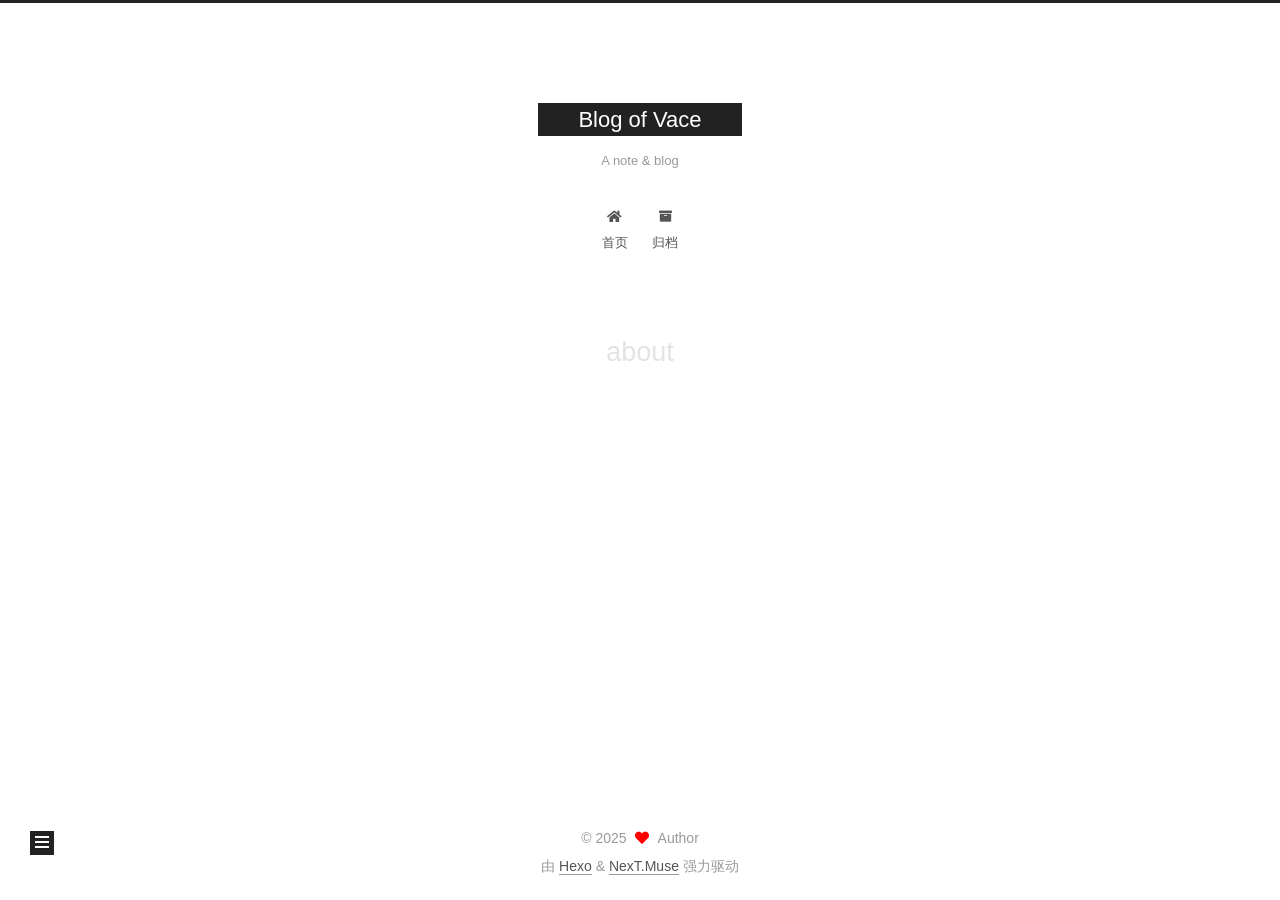
==== commit b13c5b5e: "Site updated: 2025-03-14 20:50:44" ====
--- a/about/index.html
+++ b/about/index.html
@@ -17,7 +17,7 @@
 
 <script id="hexo-configurations">
     var NexT = window.NexT || {};
-    var CONFIG = {"hostname":"marking-gong.github.io","root":"/","scheme":"Muse","version":"7.8.0","exturl":false,"sidebar":{"position":"left","display":"post","padding":18,"offset":12,"onmobile":false,"width_expanded":320,"width_dual_column":240},"copycode":{"enable":false,"show_result":false,"style":null},"back2top":{"enable":true,"sidebar":false,"scrollpercent":false},"bookmark":{"enable":false,"color":"#222","save":"auto"},"fancybox":false,"mediumzoom":false,"lazyload":false,"pangu":false,"comments":{"style":"tabs","active":null,"storage":true,"lazyload":false,"nav":null},"algolia":{"hits":{"per_page":10},"labels":{"input_placeholder":"Search for Posts","hits_empty":"We didn't find any results for the search: ${query}","hits_stats":"${hits} results found in ${time} ms"}},"localsearch":{"enable":false,"trigger":"auto","top_n_per_article":1,"unescape":false,"preload":false},"motion":{"enable":true,"async":false,"transition":{"post_block":"fadeIn","post_header":"fadeInDown","post_body":"fadeInDown","coll_header":"fadeInLeft","sidebar":"fadeInUp","menu_item":"fadeInDown"},"duration":200},"path":"search.xml"};
+    var CONFIG = {"hostname":"marking-gong.github.io","root":"/","scheme":"Muse","version":"7.8.0","exturl":false,"sidebar":{"position":"left","display":"post","padding":18,"offset":12,"onmobile":false},"copycode":{"enable":false,"show_result":false,"style":null},"back2top":{"enable":true,"sidebar":false,"scrollpercent":false},"bookmark":{"enable":false,"color":"#222","save":"auto"},"fancybox":false,"mediumzoom":false,"lazyload":false,"pangu":false,"comments":{"style":"tabs","active":null,"storage":true,"lazyload":false,"nav":null},"algolia":{"hits":{"per_page":10},"labels":{"input_placeholder":"Search for Posts","hits_empty":"We didn't find any results for the search: ${query}","hits_stats":"${hits} results found in ${time} ms"}},"localsearch":{"enable":false,"trigger":"auto","top_n_per_article":1,"unescape":false,"preload":false},"motion":{"enable":true,"async":false,"transition":{"post_block":"fadeIn","post_header":"slideDownIn","post_body":"slideDownIn","coll_header":"slideLeftIn","sidebar":"slideUpIn"}},"path":"search.xml"};
   </script>
 
   <meta property="og:type" content="website">
@@ -111,6 +111,18 @@
 
 
 <nav class="site-nav">
+  <ul id="menu" class="main-menu menu">
+        <li class="menu-item menu-item-home">
+
+    <a href="/" rel="section"><i class="fa fa-home fa-fw"></i>首页</a>
+
+  </li>
+        <li class="menu-item menu-item-archives">
+
+    <a href="/archives/" rel="section"><i class="fa fa-archive fa-fw"></i>归档</a>
+
+  </li>
+  </ul>
 </nav>
 
 
@@ -130,6 +142,8 @@
       <div class="main-inner">
         <div class="content-wrap">
           
+  
+  
 
           <div class="content page posts-expand">
             
@@ -226,7 +240,8 @@
 <div class="site-state-wrap motion-element">
   <nav class="site-state">
       <div class="site-state-item site-state-posts">
-          <a href="/archives">
+          <a href="/archives/">
+        
           <span class="site-state-item-count">2</span>
           <span class="site-state-item-name">日志</span>
         </a>
--- a/css/main.css
+++ b/css/main.css
@@ -1168,7 +1168,7 @@
 }
 .links-of-author a::before,
 .links-of-author span.exturl::before {
-  background: #547a87;
+  background: #8641be;
   border-radius: 50%;
   content: ' ';
   display: inline-block;
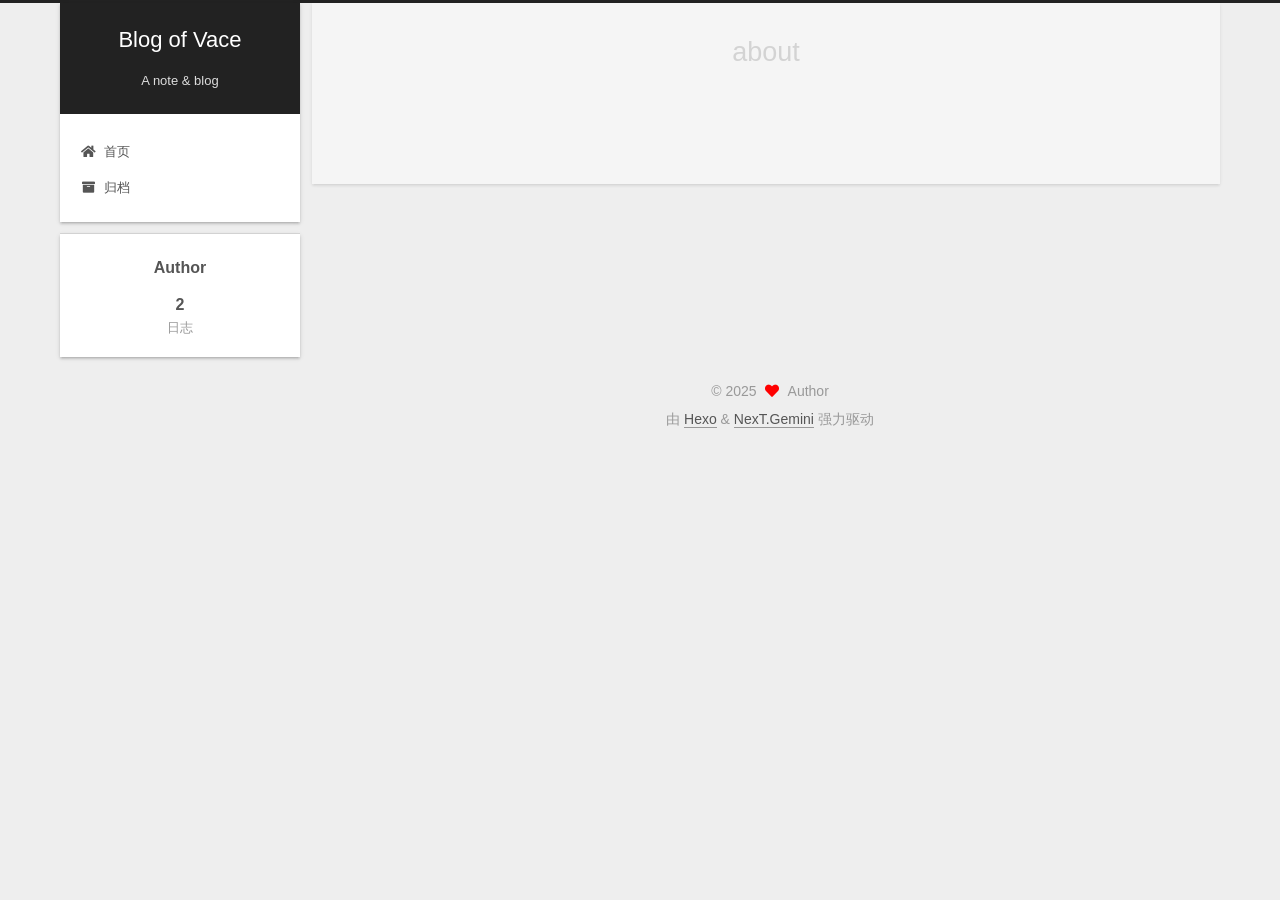
==== commit 4f145f2c: "Site updated: 2025-03-14 21:23:44" ====
--- a/about/index.html
+++ b/about/index.html
@@ -17,7 +17,7 @@
 
 <script id="hexo-configurations">
     var NexT = window.NexT || {};
-    var CONFIG = {"hostname":"marking-gong.github.io","root":"/","scheme":"Muse","version":"7.8.0","exturl":false,"sidebar":{"position":"left","display":"post","padding":18,"offset":12,"onmobile":false},"copycode":{"enable":false,"show_result":false,"style":null},"back2top":{"enable":true,"sidebar":false,"scrollpercent":false},"bookmark":{"enable":false,"color":"#222","save":"auto"},"fancybox":false,"mediumzoom":false,"lazyload":false,"pangu":false,"comments":{"style":"tabs","active":null,"storage":true,"lazyload":false,"nav":null},"algolia":{"hits":{"per_page":10},"labels":{"input_placeholder":"Search for Posts","hits_empty":"We didn't find any results for the search: ${query}","hits_stats":"${hits} results found in ${time} ms"}},"localsearch":{"enable":false,"trigger":"auto","top_n_per_article":1,"unescape":false,"preload":false},"motion":{"enable":true,"async":false,"transition":{"post_block":"fadeIn","post_header":"slideDownIn","post_body":"slideDownIn","coll_header":"slideLeftIn","sidebar":"slideUpIn"}},"path":"search.xml"};
+    var CONFIG = {"hostname":"marking-gong.github.io","root":"/","scheme":"Gemini","version":"7.8.0","exturl":false,"sidebar":{"position":"left","display":"post","padding":18,"offset":12,"onmobile":false},"copycode":{"enable":false,"show_result":false,"style":null},"back2top":{"enable":true,"sidebar":false,"scrollpercent":false},"bookmark":{"enable":false,"color":"#222","save":"auto"},"fancybox":false,"mediumzoom":false,"lazyload":false,"pangu":false,"comments":{"style":"tabs","active":null,"storage":true,"lazyload":false,"nav":null},"algolia":{"hits":{"per_page":10},"labels":{"input_placeholder":"Search for Posts","hits_empty":"We didn't find any results for the search: ${query}","hits_stats":"${hits} results found in ${time} ms"}},"localsearch":{"enable":false,"trigger":"auto","top_n_per_article":1,"unescape":false,"preload":false},"motion":{"enable":true,"async":false,"transition":{"post_block":"fadeIn","post_header":"slideDownIn","post_body":"slideDownIn","coll_header":"slideLeftIn","sidebar":"slideUpIn"}},"path":"search.xml"};
   </script>
 
   <meta property="og:type" content="website">
@@ -276,7 +276,7 @@
   </span>
   <span class="author" itemprop="copyrightHolder">Author</span>
 </div>
-  <div class="powered-by">由 <a href="https://hexo.io/" class="theme-link" rel="noopener" target="_blank">Hexo</a> & <a href="https://muse.theme-next.org/" class="theme-link" rel="noopener" target="_blank">NexT.Muse</a> 强力驱动
+  <div class="powered-by">由 <a href="https://hexo.io/" class="theme-link" rel="noopener" target="_blank">Hexo</a> & <a href="https://theme-next.org/" class="theme-link" rel="noopener" target="_blank">NexT.Gemini</a> 强力驱动
   </div>
 
         
@@ -302,7 +302,7 @@
 <script src="/js/motion.js"></script>
 
 
-<script src="/js/schemes/muse.js"></script>
+<script src="/js/schemes/pisces.js"></script>
 
 
 <script src="/js/next-boot.js"></script>
--- a/css/main.css
+++ b/css/main.css
@@ -1,5 +1,5 @@
 :root {
-  --body-bg-color: #fff;
+  --body-bg-color: #eee;
   --content-bg-color: #fff;
   --card-bg-color: #f5f5f5;
   --text-color: #555;
@@ -11,11 +11,11 @@
   --table-row-odd-bg-color: #f9f9f9;
   --table-row-hover-bg-color: #f5f5f5;
   --menu-item-bg-color: #f5f5f5;
-  --btn-default-bg: #222;
-  --btn-default-color: #fff;
-  --btn-default-border-color: #222;
-  --btn-default-hover-bg: #fff;
-  --btn-default-hover-color: #222;
+  --btn-default-bg: #fff;
+  --btn-default-color: #555;
+  --btn-default-border-color: #555;
+  --btn-default-hover-bg: #222;
+  --btn-default-hover-color: #fff;
   --btn-default-hover-border-color: #222;
 }
 html {
@@ -314,7 +314,7 @@
 .btn {
   background: var(--btn-default-bg);
   border: 2px solid var(--btn-default-border-color);
-  border-radius: 0;
+  border-radius: 2px;
   color: var(--btn-default-color);
   display: inline-block;
   font-size: 0.875em;
@@ -921,16 +921,16 @@
 }
 .main-inner {
   margin: 0 auto;
-  width: 700px;
+  width: calc(100% - 20px);
 }
 @media (min-width: 1200px) {
   .main-inner {
-    width: 800px;
+    width: 1160px;
   }
 }
 @media (min-width: 1600px) {
   .main-inner {
-    width: 900px;
+    width: 73%;
   }
 }
 @media (max-width: 767px) {
@@ -943,16 +943,16 @@
 }
 .header-inner {
   margin: 0 auto;
-  width: 700px;
+  width: calc(100% - 20px);
 }
 @media (min-width: 1200px) {
   .header-inner {
-    width: 800px;
+    width: 1160px;
   }
 }
 @media (min-width: 1600px) {
   .header-inner {
-    width: 900px;
+    width: 73%;
   }
 }
 .site-brand-container {
@@ -991,7 +991,7 @@
   margin: 0;
 }
 .site-subtitle {
-  color: #999;
+  color: #ddd;
   font-size: 0.8125em;
   margin: 10px 0;
 }
@@ -1136,22 +1136,22 @@
   display: inline-block;
 }
 .site-author-image {
-  border: 2px solid #333;
+  border: 1px solid #eee;
   display: block;
   margin: 0 auto;
-  max-width: 96px;
+  max-width: 120px;
   padding: 2px;
 }
 .site-author-name {
-  color: #f5f5f5;
-  font-weight: normal;
-  margin: 5px 0 0;
+  color: var(--text-color);
+  font-weight: 600;
+  margin: 0;
   text-align: center;
 }
 .site-description {
   color: #999;
-  font-size: 1em;
-  margin-top: 5px;
+  font-size: 0.8125em;
+  margin-top: 0;
   text-align: center;
 }
 .links-of-author {
@@ -1168,7 +1168,7 @@
 }
 .links-of-author a::before,
 .links-of-author span.exturl::before {
-  background: #8641be;
+  background: #f2a781;
   border-radius: 50%;
   content: ' ';
   display: inline-block;
@@ -1246,7 +1246,7 @@
 }
 .sidebar-nav li {
   border-bottom: 1px solid transparent;
-  color: #666;
+  color: var(--text-color);
   cursor: pointer;
   display: inline-block;
   font-size: 0.875em;
@@ -1255,14 +1255,14 @@
   margin-left: 10px;
 }
 .sidebar-nav li:hover {
-  color: #f5f5f5;
+  color: #fc6423;
 }
 .sidebar-nav .sidebar-nav-active {
-  border-bottom-color: #87daff;
-  color: #87daff;
+  border-bottom-color: #fc6423;
+  color: #fc6423;
 }
 .sidebar-nav .sidebar-nav-active:hover {
-  color: #87daff;
+  color: #fc6423;
 }
 .sidebar-panel {
   display: none;
@@ -1291,7 +1291,7 @@
   }
 }
 .sidebar-toggle:hover .toggle-line {
-  background: #87daff;
+  background: #fc6423;
 }
 .post-toc {
   font-size: 0.875em;
@@ -1330,14 +1330,14 @@
   display: block;
 }
 .post-toc .nav .active > a {
-  border-bottom-color: #87daff;
-  color: #87daff;
+  border-bottom-color: #fc6423;
+  color: #fc6423;
 }
 .post-toc .nav .active-current > a {
-  color: #87daff;
+  color: #fc6423;
 }
 .post-toc .nav .active-current > a:hover {
-  color: #87daff;
+  color: #fc6423;
 }
 .site-state {
   display: flex;
@@ -1352,20 +1352,20 @@
   padding: 0 15px;
 }
 .site-state-item:not(:first-child) {
-  border-left: 1px solid #333;
+  border-left: 1px solid #eee;
 }
 .site-state-item a {
   border-bottom: none;
 }
 .site-state-item-count {
   display: block;
-  font-size: 1.25em;
+  font-size: 1em;
   font-weight: 600;
   text-align: center;
 }
 .site-state-item-name {
-  color: inherit;
-  font-size: 0.875em;
+  color: #999;
+  font-size: 0.8125em;
 }
 .footer {
   color: #999;
@@ -1382,16 +1382,16 @@
   box-sizing: border-box;
   margin: 0 auto;
   text-align: center;
-  width: 700px;
+  width: calc(100% - 20px);
 }
 @media (min-width: 1200px) {
   .footer-inner {
-    width: 800px;
+    width: 1160px;
   }
 }
 @media (min-width: 1600px) {
   .footer-inner {
-    width: 900px;
+    width: 73%;
   }
 }
 .languages {
@@ -1489,7 +1489,7 @@
   color: #fff;
   cursor: pointer;
   left: 30px;
-  opacity: 1;
+  opacity: 0.6;
   padding: 0 6px;
   position: fixed;
   transition-property: bottom;
@@ -1500,10 +1500,10 @@
   display: none;
 }
 .back-to-top:hover {
-  color: #87daff;
+  color: #fc6423;
 }
 .back-to-top.back-to-top-on {
-  bottom: 19px;
+  bottom: 30px;
 }
 @media (max-width: 991px) {
   .back-to-top {
@@ -2141,151 +2141,425 @@
 .tag-cloud a:hover {
   color: var(--link-hover-color) !important;
 }
-@media (max-width: 767px) {
-  .header-inner,
-  .main-inner,
+.header {
+  margin: 0 auto;
+  position: relative;
+  width: calc(100% - 20px);
+}
+@media (min-width: 1200px) {
+  .header {
+    width: 1160px;
+  }
+}
+@media (min-width: 1600px) {
+  .header {
+    width: 73%;
+  }
+}
+@media (max-width: 991px) {
+  .header {
+    width: auto;
+  }
+}
+.header-inner {
+  background: var(--content-bg-color);
+  border-radius: initial;
+  box-shadow: 0 2px 2px 0 rgba(0,0,0,0.12), 0 3px 1px -2px rgba(0,0,0,0.06), 0 1px 5px 0 rgba(0,0,0,0.12);
+  overflow: hidden;
+  padding: 0;
+  position: absolute;
+  top: 0;
+  width: 240px;
+}
+@media (min-width: 1200px) {
+  .header-inner {
+    width: 240px;
+  }
+}
+@media (max-width: 991px) {
+  .header-inner {
+    border-radius: initial;
+    position: relative;
+    width: auto;
+  }
+}
+.main-inner {
+  align-items: flex-start;
+  display: flex;
+  justify-content: space-between;
+  flex-direction: row-reverse;
+}
+@media (max-width: 991px) {
+  .main-inner {
+    width: auto;
+  }
+}
+.content-wrap {
+  background: var(--content-bg-color);
+  border-radius: initial;
+  box-shadow: 0 2px 2px 0 rgba(0,0,0,0.12), 0 3px 1px -2px rgba(0,0,0,0.06), 0 1px 5px 0 rgba(0,0,0,0.12);
+  box-sizing: border-box;
+  padding: 40px;
+  width: calc(100% - 252px);
+}
+@media (max-width: 991px) {
+  .content-wrap {
+    border-radius: initial;
+    padding: 20px;
+    width: 100%;
+  }
+}
+.footer-inner {
+  padding-left: 260px;
+}
+.back-to-top {
+  left: auto;
+  right: 30px;
+}
+@media (max-width: 991px) {
+  .back-to-top {
+    right: 20px;
+  }
+}
+@media (max-width: 991px) {
   .footer-inner {
+    padding-left: 0;
+    padding-right: 0;
     width: auto;
   }
 }
-.header-inner {
-  padding-top: 100px;
-}
-@media (max-width: 767px) {
-  .header-inner {
-    padding-top: 50px;
-  }
-}
-.main-inner {
-  padding-bottom: 60px;
-}
-.content {
-  padding-top: 70px;
-}
-@media (max-width: 767px) {
-  .content {
-    padding-top: 35px;
-  }
-}
-embed {
+.site-brand-container {
+  background: #222;
+}
+@media (max-width: 991px) {
+  .site-brand-container {
+    box-shadow: 0 0 16px rgba(0,0,0,0.5);
+  }
+}
+.site-meta {
+  padding: 20px 0;
+}
+.brand {
+  padding: 0;
+}
+.site-subtitle {
+  margin: 10px 10px 0;
+}
+.custom-logo-image {
+  margin-top: 20px;
+}
+@media (max-width: 991px) {
+  .custom-logo-image {
+    display: none;
+  }
+}
+@media (min-width: 768px) and (max-width: 991px) {
+  .site-nav-toggle,
+  .site-nav-right {
+    display: flex;
+    flex-direction: column;
+    justify-content: center;
+  }
+}
+.site-nav-toggle .toggle,
+.site-nav-right .toggle {
+  color: #fff;
+}
+.site-nav-toggle .toggle .toggle-line,
+.site-nav-right .toggle .toggle-line {
+  background: #fff;
+}
+@media (min-width: 768px) and (max-width: 991px) {
+  .site-nav {
+    display: none;
+  }
+}
+.menu .menu-item {
   display: block;
-  margin: 0 auto 25px auto;
-}
-.custom-logo .site-meta-headline {
-  text-align: center;
-}
-.custom-logo .site-title {
-  color: #222;
-  margin: 10px auto 0;
-}
-.custom-logo .site-title a {
-  border: 0;
-}
-.custom-logo-image {
-  background: #fff;
-  margin: 0 auto;
-  max-width: 150px;
-  padding: 5px;
-}
-.brand {
-  background: var(--btn-default-bg);
-}
-@media (max-width: 767px) {
-  .site-nav {
-    border-bottom: 1px solid #ddd;
-    border-top: 1px solid #ddd;
-    left: 0;
-    margin: 0;
-    padding: 0;
-    width: 100%;
-  }
-}
-@media (max-width: 767px) {
-  .menu {
-    text-align: left;
-  }
-}
-.menu-item-active a,
-.menu .menu-item a:hover,
-.menu .menu-item span.exturl:hover {
-  background: transparent;
-  border-bottom: 1px solid var(--link-hover-color) !important;
-}
-@media (max-width: 767px) {
-  .menu-item-active a,
-  .menu .menu-item a:hover,
-  .menu .menu-item span.exturl:hover {
-    border-bottom: 1px dotted #ddd !important;
-  }
-}
-@media (max-width: 767px) {
-  .menu .menu-item {
-    margin: 0 10px;
-  }
+  margin: 0;
 }
 .menu .menu-item a,
 .menu .menu-item span.exturl {
-  border-bottom: 1px solid transparent;
-}
-@media (max-width: 767px) {
-  .menu .menu-item a,
-  .menu .menu-item span.exturl {
-    padding: 5px 10px;
-  }
-}
-@media (min-width: 768px) {
-  .menu .menu-item .fa,
-  .menu .menu-item .fab,
-  .menu .menu-item .far,
-  .menu .menu-item .fas {
-    display: block;
-    line-height: 2;
-    margin-right: 0;
-    width: 100%;
+  padding: 5px 20px;
+  position: relative;
+  text-align: left;
+  transition-property: background-color;
+}
+@media (max-width: 991px) {
+  .menu .menu-item.menu-item-search {
+    display: none;
   }
 }
 .menu .menu-item .badge {
-  background: #eee;
-  padding: 1px 4px;
+  background: #ccc;
+  border-radius: 10px;
+  color: #fff;
+  float: right;
+  padding: 2px 5px;
+  text-shadow: 1px 1px 0 rgba(0,0,0,0.1);
+  vertical-align: middle;
+}
+.main-menu .menu-item-active a::after {
+  background: #bbb;
+  border-radius: 50%;
+  content: ' ';
+  height: 6px;
+  margin-top: -3px;
+  position: absolute;
+  right: 15px;
+  top: 50%;
+  width: 6px;
 }
 .sub-menu {
-  margin: 10px 0;
+  background: var(--content-bg-color);
+  border-bottom: 1px solid #ddd;
+  margin: 0;
+  padding: 6px 0;
 }
 .sub-menu .menu-item {
   display: inline-block;
 }
+.sub-menu .menu-item a,
+.sub-menu .menu-item span.exturl {
+  background: transparent;
+  margin: 5px 10px;
+  padding: initial;
+}
+.sub-menu .menu-item a:hover,
+.sub-menu .menu-item span.exturl:hover {
+  background: transparent;
+  color: #fc6423;
+}
+.sub-menu .menu-item-active a {
+  border-bottom-color: #fc6423;
+  color: #fc6423;
+}
+.sub-menu .menu-item-active a:hover {
+  border-bottom-color: #fc6423;
+}
 .sidebar {
-  left: -320px;
-}
-.sidebar.sidebar-active {
-  left: 0;
-}
-.sidebar {
-  width: 320px;
-  z-index: 1200;
-  transition-delay: 0s;
-  transition-duration: 0.2s;
-  transition-timing-function: ease-out;
-}
-.sidebar a,
-.sidebar span.exturl {
-  border-bottom-color: #555;
-  color: #999;
-}
-.sidebar a:hover,
-.sidebar span.exturl:hover {
-  border-bottom-color: #eee;
-  color: #eee;
-}
-.links-of-blogroll-item {
-  padding: 2px 10px;
-}
-.links-of-blogroll-item a,
-.links-of-blogroll-item span.exturl {
+  background: var(--body-bg-color);
+  box-shadow: none;
+  margin-top: 100%;
+  position: static;
+  width: 240px;
+}
+@media (max-width: 991px) {
+  .sidebar {
+    display: none;
+  }
+}
+.sidebar-toggle {
+  display: none;
+}
+.sidebar-inner {
+  background: var(--content-bg-color);
+  border-radius: initial;
+  box-shadow: 0 2px 2px 0 rgba(0,0,0,0.12), 0 3px 1px -2px rgba(0,0,0,0.06), 0 1px 5px 0 rgba(0,0,0,0.12), 0 -1px 0.5px 0 rgba(0,0,0,0.09);
+  box-sizing: border-box;
+  color: var(--text-color);
+  width: 240px;
+  opacity: 0;
+}
+.sidebar-inner.affix {
+  position: fixed;
+  top: 12px;
+}
+.sidebar-inner.affix-bottom {
+  position: absolute;
+}
+.site-state-item {
+  padding: 0 10px;
+}
+.sidebar-button {
+  border-bottom: 1px dotted #ccc;
+  border-top: 1px dotted #ccc;
+  margin-top: 10px;
+  text-align: center;
+}
+.sidebar-button a {
+  border: 0;
+  color: #fc6423;
+  display: block;
+}
+.sidebar-button a:hover {
+  background: none;
+  border: 0;
+  color: #e34603;
+}
+.sidebar-button a:hover .fa,
+.sidebar-button a:hover .fab,
+.sidebar-button a:hover .far,
+.sidebar-button a:hover .fas {
+  color: #e34603;
+}
+.links-of-author {
+  display: flex;
+  flex-wrap: wrap;
+  margin-top: 10px;
+  justify-content: center;
+}
+.links-of-author-item {
+  margin: 5px 0 0;
+  width: 50%;
+}
+.links-of-author-item a,
+.links-of-author-item span.exturl {
   box-sizing: border-box;
   display: inline-block;
-  max-width: 280px;
+  margin-bottom: 0;
+  margin-right: 0;
+  max-width: 216px;
   overflow: hidden;
+  padding: 0 5px;
   text-overflow: ellipsis;
   white-space: nowrap;
 }
+.links-of-author-item a,
+.links-of-author-item span.exturl {
+  border-bottom: none;
+  display: block;
+  text-decoration: none;
+}
+.links-of-author-item a::before,
+.links-of-author-item span.exturl::before {
+  display: none;
+}
+.links-of-author-item a:hover,
+.links-of-author-item span.exturl:hover {
+  background: var(--body-bg-color);
+  border-radius: 4px;
+}
+.links-of-author-item .fa,
+.links-of-author-item .fab,
+.links-of-author-item .far,
+.links-of-author-item .fas {
+  margin-right: 2px;
+}
+.links-of-blogroll-item {
+  padding: 0;
+}
+.content-wrap {
+  background: initial;
+  box-shadow: initial;
+  padding: initial;
+}
+.post-block {
+  background: var(--content-bg-color);
+  border-radius: initial;
+  box-shadow: 0 2px 2px 0 rgba(0,0,0,0.12), 0 3px 1px -2px rgba(0,0,0,0.06), 0 1px 5px 0 rgba(0,0,0,0.12);
+  padding: 40px;
+}
+.post-block + .post-block {
+  border-radius: initial;
+  box-shadow: 0 2px 2px 0 rgba(0,0,0,0.12), 0 3px 1px -2px rgba(0,0,0,0.06), 0 1px 5px 0 rgba(0,0,0,0.12), 0 -1px 0.5px 0 rgba(0,0,0,0.09);
+  margin-top: 12px;
+}
+.comments {
+  background: var(--content-bg-color);
+  border-radius: initial;
+  box-shadow: 0 2px 2px 0 rgba(0,0,0,0.12), 0 3px 1px -2px rgba(0,0,0,0.06), 0 1px 5px 0 rgba(0,0,0,0.12), 0 -1px 0.5px 0 rgba(0,0,0,0.09);
+  margin-top: 12px;
+  padding: 40px;
+}
+.tabs-comment {
+  margin-top: 1em;
+}
+.content {
+  padding-top: initial;
+}
+.post-eof {
+  display: none;
+}
+.pagination {
+  background: var(--content-bg-color);
+  border-radius: initial;
+  border-top: initial;
+  box-shadow: 0 2px 2px 0 rgba(0,0,0,0.12), 0 3px 1px -2px rgba(0,0,0,0.06), 0 1px 5px 0 rgba(0,0,0,0.12), 0 -1px 0.5px 0 rgba(0,0,0,0.09);
+  margin: 12px 0 0;
+  padding: 10px 0 10px;
+}
+.pagination .prev,
+.pagination .next,
+.pagination .page-number {
+  margin-bottom: initial;
+  top: initial;
+}
+.main {
+  padding-bottom: initial;
+}
+.footer {
+  bottom: auto;
+}
+.sub-menu {
+  border-bottom: initial;
+  box-shadow: 0 2px 2px 0 rgba(0,0,0,0.12), 0 3px 1px -2px rgba(0,0,0,0.06), 0 1px 5px 0 rgba(0,0,0,0.12);
+}
+.sub-menu + .content .post-block {
+  box-shadow: 0 2px 2px 0 rgba(0,0,0,0.12), 0 3px 1px -2px rgba(0,0,0,0.06), 0 1px 5px 0 rgba(0,0,0,0.12), 0 -1px 0.5px 0 rgba(0,0,0,0.09);
+  margin-top: 12px;
+}
+@media (min-width: 768px) and (max-width: 991px) {
+  .sub-menu + .content .post-block {
+    margin-top: 10px;
+  }
+}
+@media (max-width: 767px) {
+  .sub-menu + .content .post-block {
+    margin-top: 8px;
+  }
+}
+.post-body h1,
+.post-body h2 {
+  border-bottom: 1px solid #eee;
+}
+.post-body h3 {
+  border-bottom: 1px dotted #eee;
+}
+@media (min-width: 768px) and (max-width: 991px) {
+  .content-wrap {
+    padding: 10px;
+  }
+  .posts-expand .post-button {
+    margin-top: 20px;
+  }
+  .post-block {
+    border-radius: initial;
+    box-shadow: 0 2px 2px 0 rgba(0,0,0,0.12), 0 3px 1px -2px rgba(0,0,0,0.06), 0 1px 5px 0 rgba(0,0,0,0.12), 0 -1px 0.5px 0 rgba(0,0,0,0.09);
+    padding: 20px;
+  }
+  .post-block + .post-block {
+    margin-top: 10px;
+  }
+  .comments {
+    margin-top: 10px;
+    padding: 10px 20px;
+  }
+  .pagination {
+    margin: 10px 0 0;
+  }
+}
+@media (max-width: 767px) {
+  .content-wrap {
+    padding: 8px;
+  }
+  .posts-expand .post-button {
+    margin: 12px 0;
+  }
+  .post-block {
+    border-radius: initial;
+    box-shadow: 0 2px 2px 0 rgba(0,0,0,0.12), 0 3px 1px -2px rgba(0,0,0,0.06), 0 1px 5px 0 rgba(0,0,0,0.12), 0 -1px 0.5px 0 rgba(0,0,0,0.09);
+    min-height: auto;
+    padding: 12px;
+  }
+  .post-block + .post-block {
+    margin-top: 8px;
+  }
+  .comments {
+    margin-top: 8px;
+    padding: 10px 12px;
+  }
+  .pagination {
+    margin: 8px 0 0;
+  }
+}
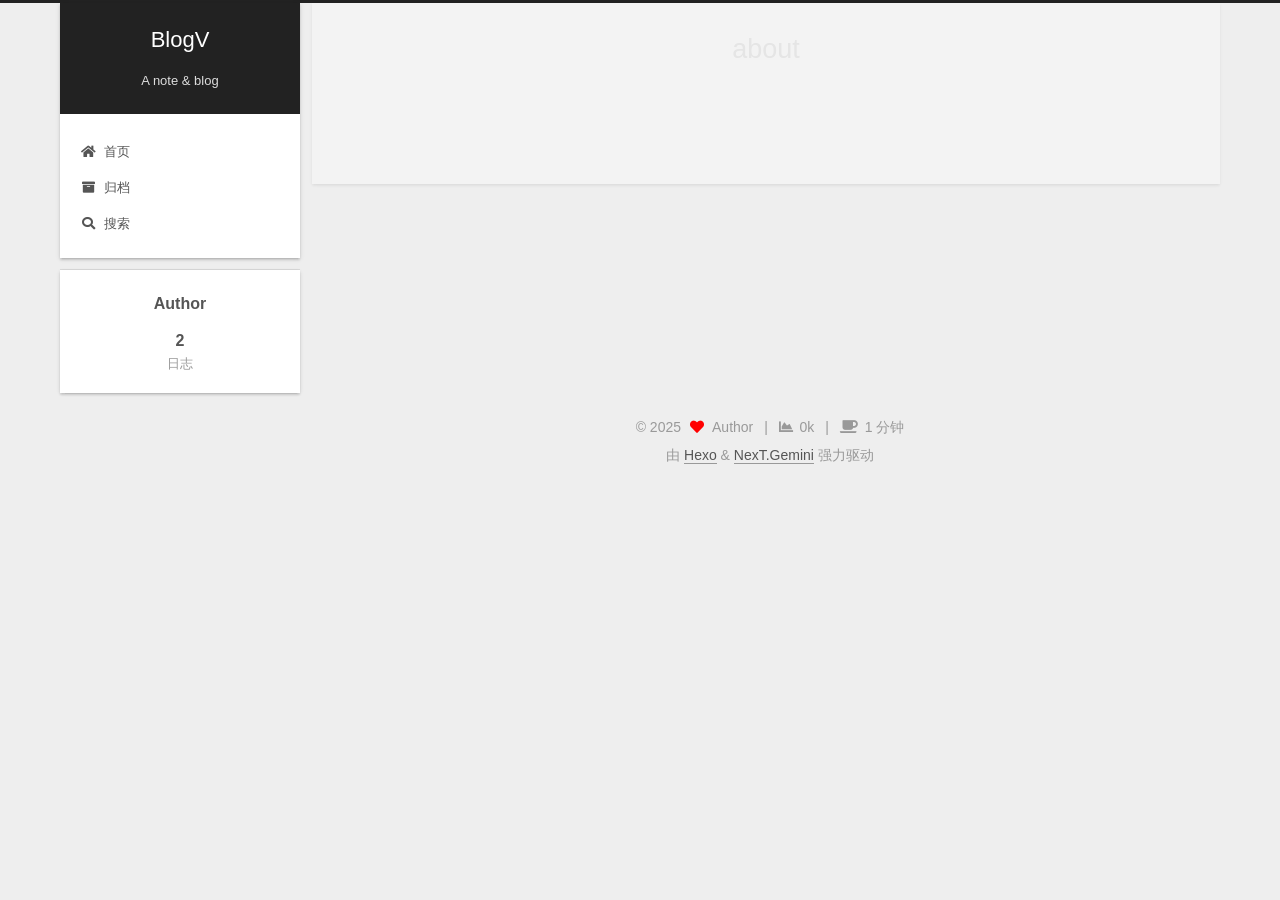
==== commit 0930db60: "Site updated: 2025-03-15 08:18:30" ====
--- a/about/index.html
+++ b/about/index.html
@@ -17,13 +17,13 @@
 
 <script id="hexo-configurations">
     var NexT = window.NexT || {};
-    var CONFIG = {"hostname":"marking-gong.github.io","root":"/","scheme":"Gemini","version":"7.8.0","exturl":false,"sidebar":{"position":"left","display":"post","padding":18,"offset":12,"onmobile":false},"copycode":{"enable":false,"show_result":false,"style":null},"back2top":{"enable":true,"sidebar":false,"scrollpercent":false},"bookmark":{"enable":false,"color":"#222","save":"auto"},"fancybox":false,"mediumzoom":false,"lazyload":false,"pangu":false,"comments":{"style":"tabs","active":null,"storage":true,"lazyload":false,"nav":null},"algolia":{"hits":{"per_page":10},"labels":{"input_placeholder":"Search for Posts","hits_empty":"We didn't find any results for the search: ${query}","hits_stats":"${hits} results found in ${time} ms"}},"localsearch":{"enable":false,"trigger":"auto","top_n_per_article":1,"unescape":false,"preload":false},"motion":{"enable":true,"async":false,"transition":{"post_block":"fadeIn","post_header":"slideDownIn","post_body":"slideDownIn","coll_header":"slideLeftIn","sidebar":"slideUpIn"}},"path":"search.xml"};
+    var CONFIG = {"hostname":"marking-gong.github.io","root":"/","scheme":"Gemini","version":"7.8.0","exturl":false,"sidebar":{"position":"left","display":"post","padding":18,"offset":12,"onmobile":false},"copycode":{"enable":false,"show_result":false,"style":null},"back2top":{"enable":true,"sidebar":false,"scrollpercent":false},"bookmark":{"enable":false,"color":"#222","save":"auto"},"fancybox":false,"mediumzoom":false,"lazyload":false,"pangu":false,"comments":{"style":"tabs","active":null,"storage":true,"lazyload":false,"nav":null},"algolia":{"hits":{"per_page":10},"labels":{"input_placeholder":"Search for Posts","hits_empty":"We didn't find any results for the search: ${query}","hits_stats":"${hits} results found in ${time} ms"}},"localsearch":{"enable":true,"trigger":"auto","top_n_per_article":1,"unescape":false,"preload":false},"motion":{"enable":true,"async":false,"transition":{"post_block":"fadeIn","post_header":"slideDownIn","post_body":"slideDownIn","coll_header":"slideLeftIn","sidebar":"slideUpIn"}},"path":"search.xml"};
   </script>
 
   <meta property="og:type" content="website">
 <meta property="og:title" content="about">
 <meta property="og:url" content="https://marking-gong.github.io/about/index.html">
-<meta property="og:site_name" content="Blog of Vace">
+<meta property="og:site_name" content="BlogV">
 <meta property="og:locale" content="zh_CN">
 <meta property="article:published_time" content="2025-03-08T15:42:40.000Z">
 <meta property="article:modified_time" content="2025-03-08T15:42:40.580Z">
@@ -43,7 +43,7 @@
   };
 </script>
 
-  <title>about | Blog of Vace
+  <title>about | BlogV
 </title>
   
 
@@ -95,7 +95,7 @@
 
     <a href="/" class="brand" rel="start">
       <span class="logo-line-before"><i></i></span>
-      <h1 class="site-title">Blog of Vace</h1>
+      <h1 class="site-title">BlogV</h1>
       <span class="logo-line-after"><i></i></span>
     </a>
       <p class="site-subtitle" itemprop="description">A note & blog</p>
@@ -103,6 +103,7 @@
 
   <div class="site-nav-right">
     <div class="toggle popup-trigger">
+        <i class="fa fa-search fa-fw fa-lg"></i>
     </div>
   </div>
 </div>
@@ -122,11 +123,38 @@
     <a href="/archives/" rel="section"><i class="fa fa-archive fa-fw"></i>归档</a>
 
   </li>
+      <li class="menu-item menu-item-search">
+        <a role="button" class="popup-trigger"><i class="fa fa-search fa-fw"></i>搜索
+        </a>
+      </li>
   </ul>
 </nav>
 
 
 
+  <div class="search-pop-overlay">
+    <div class="popup search-popup">
+        <div class="search-header">
+  <span class="search-icon">
+    <i class="fa fa-search"></i>
+  </span>
+  <div class="search-input-container">
+    <input autocomplete="off" autocapitalize="off"
+           placeholder="搜索..." spellcheck="false"
+           type="search" class="search-input">
+  </div>
+  <span class="popup-btn-close">
+    <i class="fa fa-times-circle"></i>
+  </span>
+</div>
+<div id="search-result">
+  <div id="no-result">
+    <i class="fa fa-spinner fa-pulse fa-5x fa-fw"></i>
+  </div>
+</div>
+
+    </div>
+  </div>
 
 </div>
     </header>
@@ -275,6 +303,16 @@
     <i class="fa fa-heart"></i>
   </span>
   <span class="author" itemprop="copyrightHolder">Author</span>
+    <span class="post-meta-divider">|</span>
+    <span class="post-meta-item-icon">
+      <i class="fa fa-chart-area"></i>
+    </span>
+    <span title="站点总字数">0k</span>
+    <span class="post-meta-divider">|</span>
+    <span class="post-meta-item-icon">
+      <i class="fa fa-coffee"></i>
+    </span>
+    <span title="站点阅读时长">1 分钟</span>
 </div>
   <div class="powered-by">由 <a href="https://hexo.io/" class="theme-link" rel="noopener" target="_blank">Hexo</a> & <a href="https://theme-next.org/" class="theme-link" rel="noopener" target="_blank">NexT.Gemini</a> 强力驱动
   </div>
@@ -315,6 +353,10 @@
 
 
 
+  
+<script src="/js/local-search.js"></script>
+
+
 
 
 
--- a/css/main.css
+++ b/css/main.css
@@ -18,6 +18,34 @@
   --btn-default-hover-color: #fff;
   --btn-default-hover-border-color: #222;
 }
+@media (prefers-color-scheme: dark) {
+  :root {
+    --body-bg-color: #282828;
+    --content-bg-color: #333;
+    --card-bg-color: #555;
+    --text-color: #ccc;
+    --blockquote-color: #bbb;
+    --link-color: #ccc;
+    --link-hover-color: #eee;
+    --brand-color: #ddd;
+    --brand-hover-color: #ddd;
+    --table-row-odd-bg-color: #282828;
+    --table-row-hover-bg-color: #363636;
+    --menu-item-bg-color: #555;
+    --btn-default-bg: #222;
+    --btn-default-color: #ccc;
+    --btn-default-border-color: #555;
+    --btn-default-hover-bg: #666;
+    --btn-default-hover-color: #ccc;
+    --btn-default-hover-border-color: #666;
+  }
+  img {
+    opacity: 0.75;
+  }
+  img:hover {
+    opacity: 0.9;
+  }
+}
 html {
   line-height: 1.15; /* 1 */
   -webkit-text-size-adjust: 100%; /* 2 */
@@ -1168,7 +1196,7 @@
 }
 .links-of-author a::before,
 .links-of-author span.exturl::before {
-  background: #f2a781;
+  background: #34628f;
   border-radius: 50%;
   content: ' ';
   display: inline-block;
@@ -2141,6 +2169,106 @@
 .tag-cloud a:hover {
   color: var(--link-hover-color) !important;
 }
+.search-pop-overlay {
+  background: rgba(0,0,0,0);
+  height: 100%;
+  left: 0;
+  position: fixed;
+  top: 0;
+  transition: visibility 0s linear 0.2s, background 0.2s;
+  visibility: hidden;
+  width: 100%;
+  z-index: 1400;
+}
+.search-pop-overlay.search-active {
+  background: rgba(0,0,0,0.3);
+  transition: background 0.2s;
+  visibility: visible;
+}
+.search-popup {
+  background: var(--card-bg-color);
+  border-radius: 5px;
+  height: 80%;
+  left: calc(50% - 350px);
+  position: fixed;
+  top: 10%;
+  transform: scale(0);
+  transition: transform 0.2s;
+  width: 700px;
+  z-index: 1500;
+}
+.search-active .search-popup {
+  transform: scale(1);
+}
+@media (max-width: 767px) {
+  .search-popup {
+    border-radius: 0;
+    height: 100%;
+    left: 0;
+    margin: 0;
+    top: 0;
+    width: 100%;
+  }
+}
+.search-popup .search-icon,
+.search-popup .popup-btn-close {
+  color: #999;
+  font-size: 18px;
+  padding: 0 10px;
+}
+.search-popup .popup-btn-close {
+  cursor: pointer;
+}
+.search-popup .popup-btn-close:hover .fa {
+  color: #222;
+}
+.search-popup .search-header {
+  background: #eee;
+  border-top-left-radius: 5px;
+  border-top-right-radius: 5px;
+  display: flex;
+  padding: 5px;
+}
+.search-popup input.search-input {
+  background: transparent;
+  border: 0;
+  outline: 0;
+  width: 100%;
+}
+.search-popup input.search-input::-webkit-search-cancel-button {
+  display: none;
+}
+.search-popup .search-input-container {
+  flex-grow: 1;
+  padding: 2px;
+}
+.search-popup ul.search-result-list {
+  margin: 0 5px;
+  padding: 0;
+  width: 100%;
+}
+.search-popup p.search-result {
+  border-bottom: 1px dashed #ccc;
+  padding: 5px 0;
+}
+.search-popup a.search-result-title {
+  font-weight: bold;
+}
+.search-popup .search-keyword {
+  border-bottom: 1px dashed #ff2a2a;
+  color: #ff2a2a;
+  font-weight: bold;
+}
+.search-popup #search-result {
+  display: flex;
+  height: calc(100% - 55px);
+  overflow: auto;
+  padding: 5px 25px;
+}
+.search-popup #no-result {
+  color: #ccc;
+  margin: auto;
+}
 .header {
   margin: 0 auto;
   position: relative;
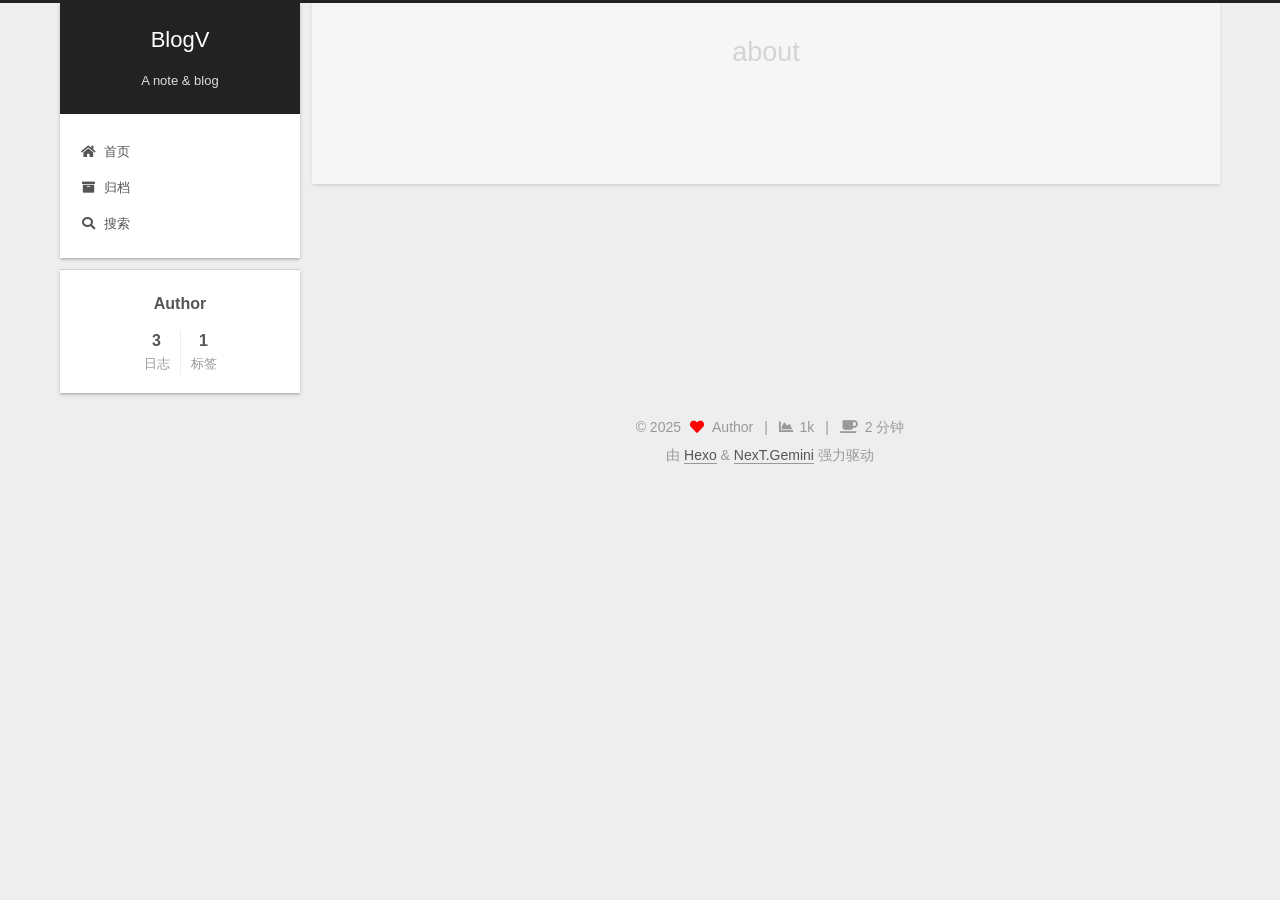
==== commit 87c7703b: "Site updated: 2025-03-16 10:42:10" ====
--- a/about/index.html
+++ b/about/index.html
@@ -270,9 +270,13 @@
       <div class="site-state-item site-state-posts">
           <a href="/archives/">
         
-          <span class="site-state-item-count">2</span>
+          <span class="site-state-item-count">3</span>
           <span class="site-state-item-name">日志</span>
         </a>
+      </div>
+      <div class="site-state-item site-state-tags">
+        <span class="site-state-item-count">1</span>
+        <span class="site-state-item-name">标签</span>
       </div>
   </nav>
 </div>
@@ -307,12 +311,12 @@
     <span class="post-meta-item-icon">
       <i class="fa fa-chart-area"></i>
     </span>
-    <span title="站点总字数">0k</span>
+    <span title="站点总字数">1k</span>
     <span class="post-meta-divider">|</span>
     <span class="post-meta-item-icon">
       <i class="fa fa-coffee"></i>
     </span>
-    <span title="站点阅读时长">1 分钟</span>
+    <span title="站点阅读时长">2 分钟</span>
 </div>
   <div class="powered-by">由 <a href="https://hexo.io/" class="theme-link" rel="noopener" target="_blank">Hexo</a> & <a href="https://theme-next.org/" class="theme-link" rel="noopener" target="_blank">NexT.Gemini</a> 强力驱动
   </div>
--- a/css/main.css
+++ b/css/main.css
@@ -1196,7 +1196,7 @@
 }
 .links-of-author a::before,
 .links-of-author span.exturl::before {
-  background: #34628f;
+  background: #ffff28;
   border-radius: 50%;
   content: ' ';
   display: inline-block;
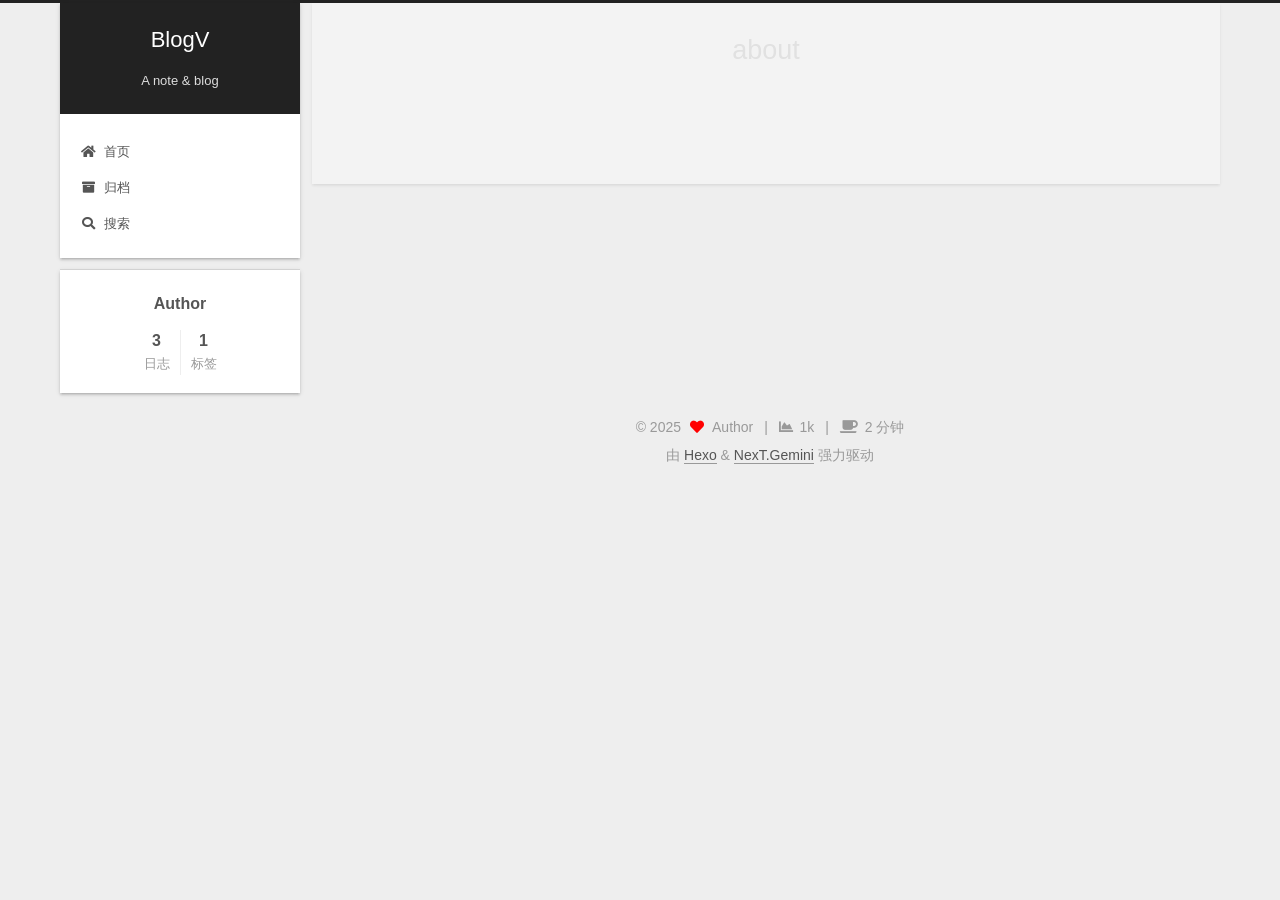
==== commit 674be2e9: "Site updated: 2025-03-16 20:05:41" ====
--- a/about/index.html
+++ b/about/index.html
@@ -376,5 +376,7 @@
 
   
 
+  
+
 </body>
 </html>
--- a/css/main.css
+++ b/css/main.css
@@ -1196,7 +1196,7 @@
 }
 .links-of-author a::before,
 .links-of-author span.exturl::before {
-  background: #ffff28;
+  background: #882d16;
   border-radius: 50%;
   content: ' ';
   display: inline-block;
